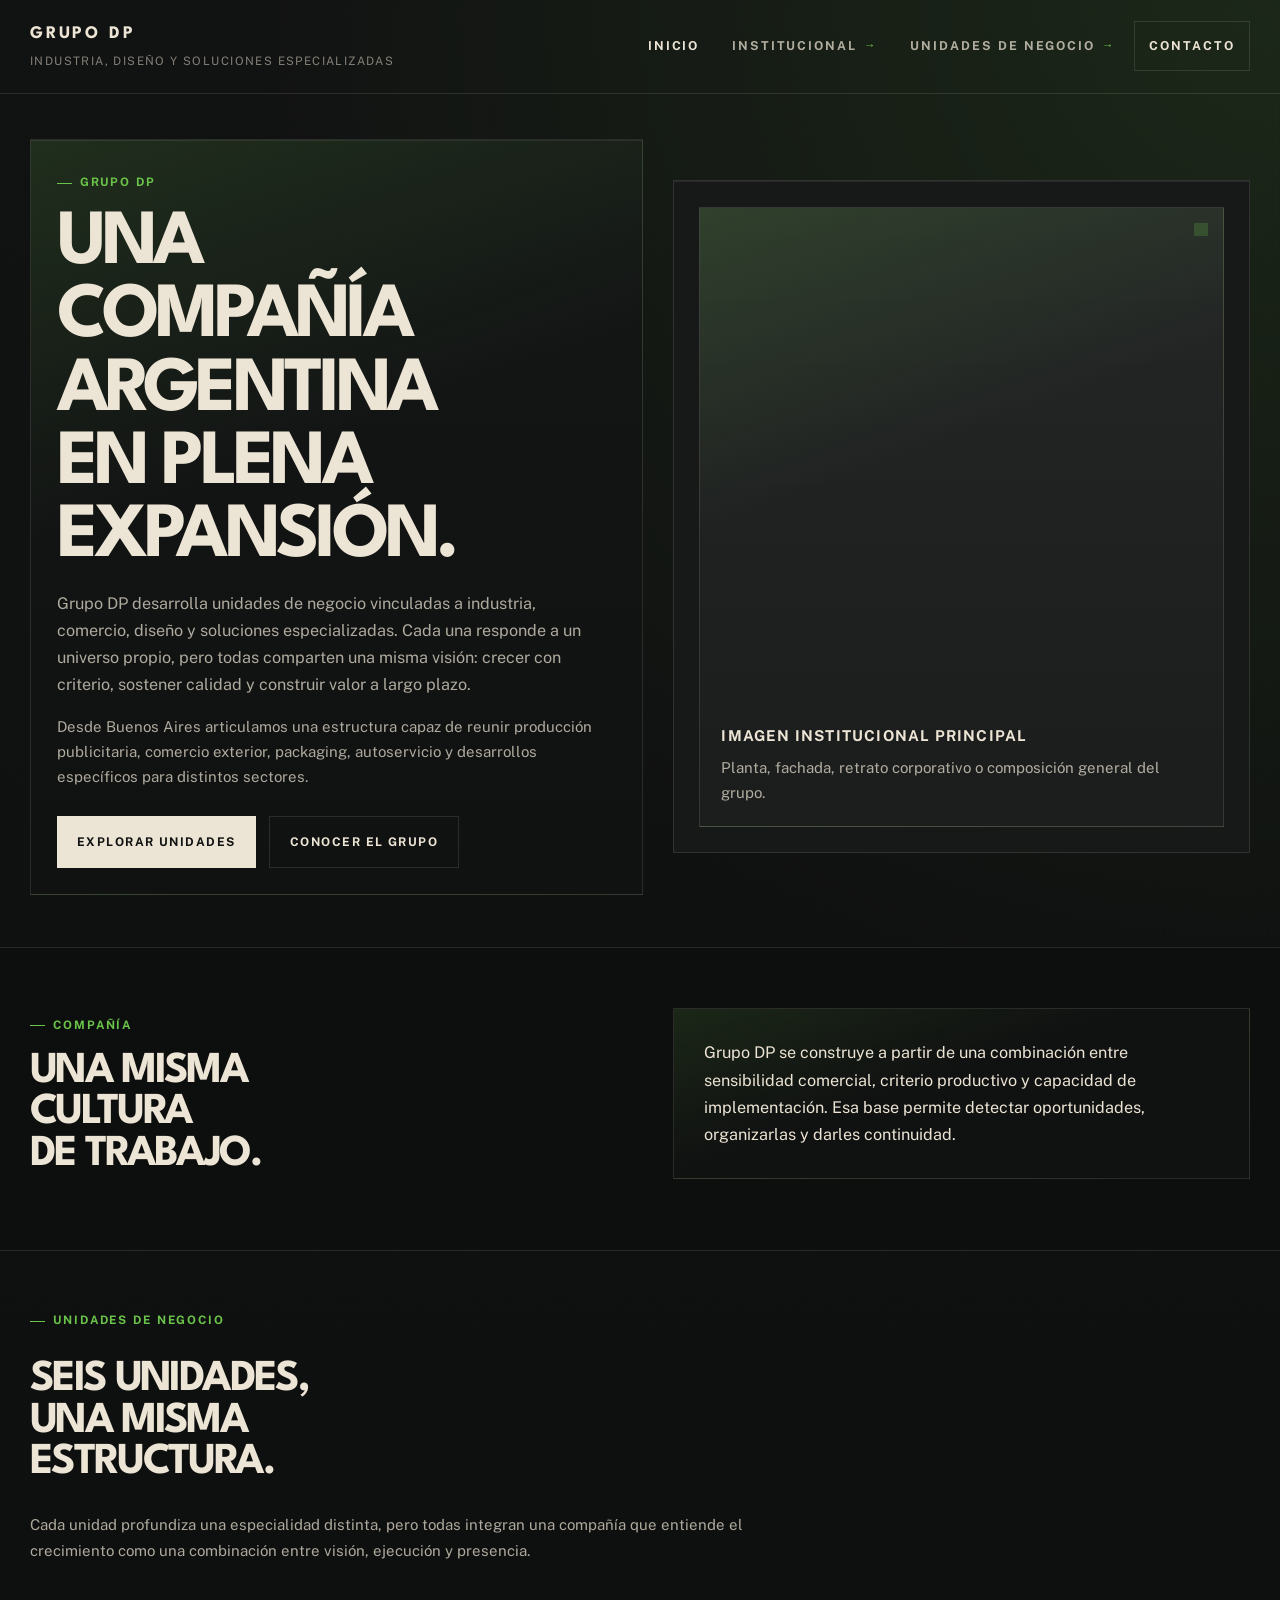
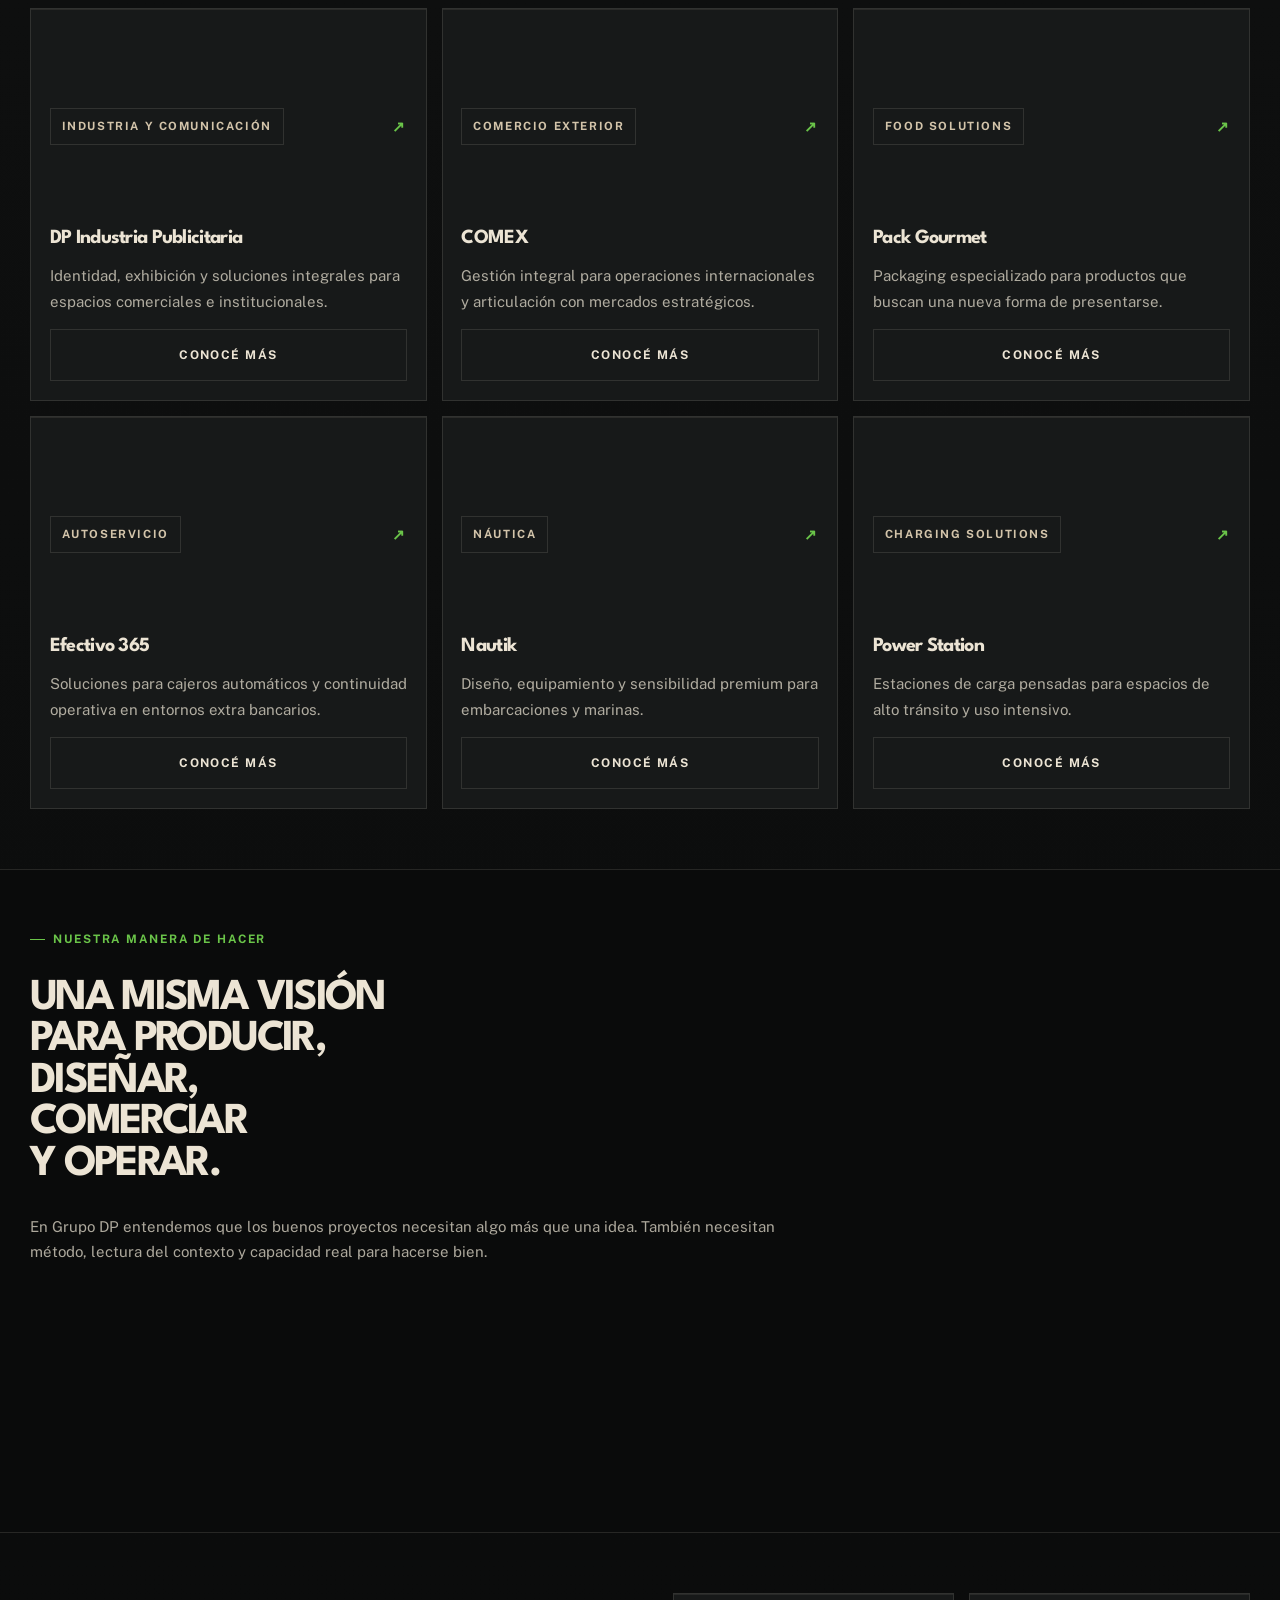
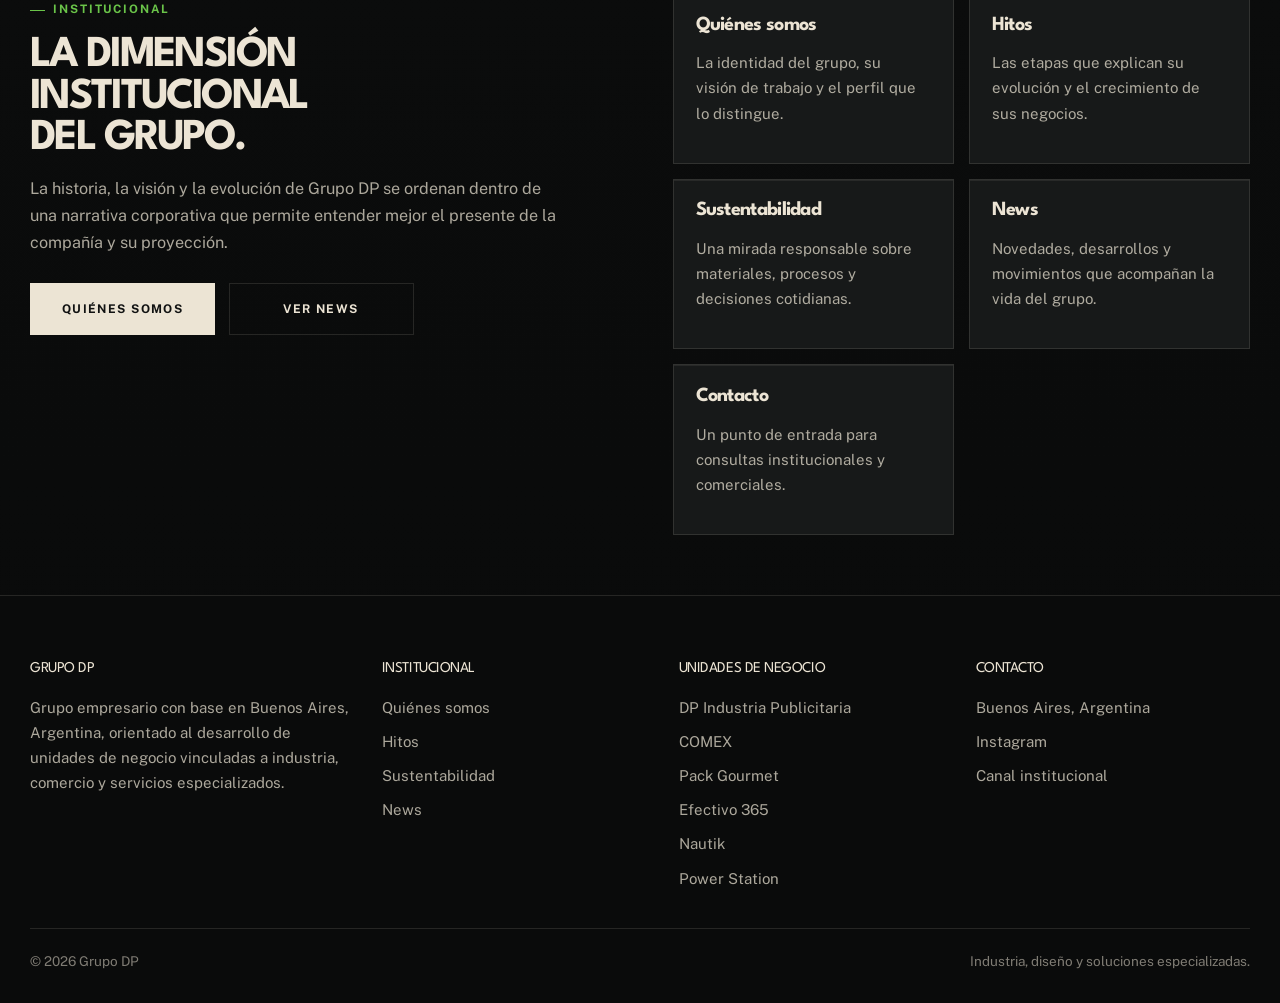
==== index.html @ b34a1b39 "Initial Grupo DP site" ====
<!doctype html>
<html lang="es">
  <head>
    <meta charset="UTF-8" />
    <meta name="viewport" content="width=device-width, initial-scale=1.0" />
    <title>Grupo DP | Industria, diseño y soluciones especializadas</title>
    <meta
      name="description"
      content="Grupo DP es una compañía argentina que desarrolla unidades de negocio vinculadas a industria publicitaria, comercio exterior, packaging, autoservicio y soluciones especializadas."
    />
    <meta
      name="keywords"
      content="Grupo DP, Buenos Aires, unidades de negocio, industria publicitaria, comercio exterior, packaging, cajeros automáticos, soluciones náuticas, estaciones de carga"
    />
    <meta property="og:title" content="Grupo DP" />
    <meta
      property="og:description"
      content="Industria, diseño y soluciones especializadas desde Buenos Aires, Argentina."
    />
    <meta property="og:type" content="website" />
    <meta property="og:locale" content="es_AR" />
    <link rel="stylesheet" href="assets/styles.css" />
    <script type="application/ld+json">
      {
        "@context": "https://schema.org",
        "@type": "Organization",
        "name": "Grupo DP",
        "description": "Compañía argentina con unidades de negocio vinculadas a industria publicitaria, comercio exterior, packaging, autoservicio y soluciones especializadas.",
        "areaServed": "AR",
        "address": {
          "@type": "PostalAddress",
          "addressCountry": "AR",
          "addressRegion": "Buenos Aires"
        },
        "knowsAbout": [
          "industria publicitaria",
          "comercio exterior",
          "packaging",
          "cajeros automáticos extra bancarios",
          "soluciones para embarcaciones",
          "estaciones de carga"
        ]
      }
    </script>
    <script defer src="assets/site.js"></script>
  </head>
  <body data-page="home" data-base="./">
    <main id="contenido">
      <section class="hero">
        <div class="container hero-grid">
          <div class="hero-card hero-card--dark" data-reveal>
            <div class="eyebrow">Grupo DP</div>
            <h1>Una compañía argentina en plena expansión.</h1>
            <p class="lead">
              Grupo DP desarrolla unidades de negocio vinculadas a industria, comercio, diseño y
              soluciones especializadas. Cada una responde a un universo propio, pero todas
              comparten una misma visión: crecer con criterio, sostener calidad y construir valor
              a largo plazo.
            </p>
            <p>
              Desde Buenos Aires articulamos una estructura capaz de reunir producción
              publicitaria, comercio exterior, packaging, autoservicio y desarrollos específicos
              para distintos sectores.
            </p>
            <div class="button-row">
              <a class="button button--primary" href="#unidades">Explorar unidades</a>
              <a class="button button--ghost" href="quienes-somos/">Conocer el grupo</a>
            </div>
          </div>
          <div class="hero-card" data-reveal>
            <div class="placeholder-media placeholder-media--wide">
              <strong>Imagen institucional principal</strong>
              <span>Planta, fachada, retrato corporativo o composición general del grupo.</span>
            </div>
          </div>
        </div>
      </section>

      <section class="section section--muted">
        <div class="container split-layout split-layout--top">
          <div data-reveal>
            <div class="eyebrow">Compañía</div>
            <h2>Una misma cultura de trabajo.</h2>
          </div>
          <div class="quote" data-reveal>
            Grupo DP se construye a partir de una combinación entre sensibilidad comercial,
            criterio productivo y capacidad de implementación. Esa base permite detectar
            oportunidades, organizarlas y darles continuidad.
          </div>
        </div>
      </section>

      <section class="section" id="unidades">
        <div class="container">
          <div class="section-heading" data-reveal>
            <div class="eyebrow">Unidades de negocio</div>
            <h2>Seis unidades, una misma estructura.</h2>
            <p>
              Cada unidad profundiza una especialidad distinta, pero todas integran una compañía
              que entiende el crecimiento como una combinación entre visión, ejecución y presencia.
            </p>
          </div>
          <div class="brand-grid">
            <article class="card brand-card" data-reveal>
              <div class="brand-card__meta">
                <span>Industria y comunicación</span>
                <span class="brand-card__arrow">↗</span>
              </div>
              <h3>DP Industria Publicitaria</h3>
              <p>Identidad, exhibición y soluciones integrales para espacios comerciales e institucionales.</p>
              <a class="button button--ghost" href="unidades/dp-industria-publicitaria/">Conocé más</a>
            </article>
            <article class="card brand-card" data-reveal>
              <div class="brand-card__meta">
                <span>Comercio exterior</span>
                <span class="brand-card__arrow">↗</span>
              </div>
              <h3>COMEX</h3>
              <p>Gestión integral para operaciones internacionales y articulación con mercados estratégicos.</p>
              <a class="button button--ghost" href="unidades/comex/">Conocé más</a>
            </article>
            <article class="card brand-card" data-reveal>
              <div class="brand-card__meta">
                <span>Food solutions</span>
                <span class="brand-card__arrow">↗</span>
              </div>
              <h3>Pack Gourmet</h3>
              <p>Packaging especializado para productos que buscan una nueva forma de presentarse.</p>
              <a class="button button--ghost" href="unidades/pack-gourmet/">Conocé más</a>
            </article>
            <article class="card brand-card" data-reveal>
              <div class="brand-card__meta">
                <span>Autoservicio</span>
                <span class="brand-card__arrow">↗</span>
              </div>
              <h3>Efectivo 365</h3>
              <p>Soluciones para cajeros automáticos y continuidad operativa en entornos extra bancarios.</p>
              <a class="button button--ghost" href="unidades/efectivo-365/">Conocé más</a>
            </article>
            <article class="card brand-card" data-reveal>
              <div class="brand-card__meta">
                <span>Náutica</span>
                <span class="brand-card__arrow">↗</span>
              </div>
              <h3>Nautik</h3>
              <p>Diseño, equipamiento y sensibilidad premium para embarcaciones y marinas.</p>
              <a class="button button--ghost" href="unidades/nautik/">Conocé más</a>
            </article>
            <article class="card brand-card" data-reveal>
              <div class="brand-card__meta">
                <span>Charging solutions</span>
                <span class="brand-card__arrow">↗</span>
              </div>
              <h3>Power Station</h3>
              <p>Estaciones de carga pensadas para espacios de alto tránsito y uso intensivo.</p>
              <a class="button button--ghost" href="unidades/power-station/">Conocé más</a>
            </article>
          </div>
        </div>
      </section>

      <section class="section section--dark">
        <div class="container">
          <div class="section-heading" data-reveal>
            <div class="eyebrow">Nuestra manera de hacer</div>
            <h2>Una misma visión para producir, diseñar, comerciar y operar.</h2>
            <p>
              En Grupo DP entendemos que los buenos proyectos necesitan algo más que una idea.
              También necesitan método, lectura del contexto y capacidad real para hacerse bien.
            </p>
          </div>
          <div class="process-grid">
            <article class="panel process-step" data-reveal>
              <h3>Mirada estratégica</h3>
              <p>Leemos cada necesidad desde el negocio, el uso y el contexto en el que la solución va a operar.</p>
            </article>
            <article class="panel process-step" data-reveal>
              <h3>Desarrollo</h3>
              <p>Diseñamos respuestas que combinan criterio técnico, lenguaje visual y viabilidad operativa.</p>
            </article>
            <article class="panel process-step" data-reveal>
              <h3>Ejecución</h3>
              <p>Transformamos ideas en soluciones concretas, con foco en continuidad, calidad y resultado.</p>
            </article>
          </div>
        </div>
      </section>

      <section class="section">
        <div class="container split-layout split-layout--top">
          <div data-reveal>
            <div class="eyebrow">Institucional</div>
            <h2>La dimensión institucional del grupo.</h2>
            <p class="lead">
              La historia, la visión y la evolución de Grupo DP se ordenan dentro de una narrativa
              corporativa que permite entender mejor el presente de la compañía y su proyección.
            </p>
            <div class="button-row">
              <a class="button button--primary" href="quienes-somos/">Quiénes somos</a>
              <a class="button button--ghost" href="news/">Ver News</a>
            </div>
          </div>
          <div class="card-grid">
            <article class="card" data-reveal>
              <h3>Quiénes somos</h3>
              <p>La identidad del grupo, su visión de trabajo y el perfil que lo distingue.</p>
            </article>
            <article class="card" data-reveal>
              <h3>Hitos</h3>
              <p>Las etapas que explican su evolución y el crecimiento de sus negocios.</p>
            </article>
            <article class="card" data-reveal>
              <h3>Sustentabilidad</h3>
              <p>Una mirada responsable sobre materiales, procesos y decisiones cotidianas.</p>
            </article>
            <article class="card" data-reveal>
              <h3>News</h3>
              <p>Novedades, desarrollos y movimientos que acompañan la vida del grupo.</p>
            </article>
            <article class="card" data-reveal>
              <h3>Contacto</h3>
              <p>Un punto de entrada para consultas institucionales y comerciales.</p>
            </article>
          </div>
        </div>
      </section>
    </main>
  </body>
</html>
---- assets/styles.css ----
@import url("https://fonts.googleapis.com/css2?family=League+Spartan:wght@500;600;700;800&family=Public+Sans:wght@400;500;600;700&display=swap");

:root {
  --bg: #111212;
  --bg-deep: #090a0a;
  --surface: #171919;
  --surface-alt: #1d2020;
  --surface-strong: #101111;
  --paper: #ece4d4;
  --paper-soft: #d3c4aa;
  --text: #ece4d4;
  --text-muted: rgba(236, 228, 212, 0.72);
  --text-soft: rgba(236, 228, 212, 0.52);
  --line: rgba(236, 228, 212, 0.12);
  --line-strong: rgba(236, 228, 212, 0.22);
  --green: #6ac449;
  --green-soft: rgba(106, 196, 73, 0.16);
  --black: #111212;
  --white: #ffffff;
  --radius-s: 0;
  --radius-m: 0;
  --radius-l: 0;
  --radius-xl: 0;
  --container: 1220px;
  --header-height: 92px;
}

*,
*::before,
*::after {
  box-sizing: border-box;
}

html {
  font-size: 15px;
  scroll-behavior: smooth;
}

body {
  margin: 0;
  font-family: "Public Sans", sans-serif;
  background:
    radial-gradient(circle at top right, rgba(106, 196, 73, 0.12), transparent 24%),
    linear-gradient(180deg, #111212 0%, var(--bg-deep) 100%);
  color: var(--text);
  line-height: 1.68;
  -webkit-font-smoothing: antialiased;
}

img {
  max-width: 100%;
  display: block;
}

a {
  color: inherit;
  text-decoration: none;
}

button,
input,
textarea,
select {
  font: inherit;
}

.skip-link {
  position: absolute;
  left: 1rem;
  top: -4rem;
  padding: 0.8rem 1rem;
  background: var(--paper);
  color: var(--black);
  z-index: 100;
}

.skip-link:focus {
  top: 1rem;
}

.container {
  width: min(calc(100% - 2rem), var(--container));
  margin: 0 auto;
}

[id] {
  scroll-margin-top: calc(var(--header-height) + 1.5rem);
}

.site-header {
  position: sticky;
  top: 0;
  z-index: 30;
  padding: 1.2rem 0;
  border-bottom: 1px solid transparent;
  transition: background 220ms ease, border-color 220ms ease;
}

.site-header.is-scrolled {
  background: rgba(17, 18, 18, 0.92);
  backdrop-filter: blur(18px);
  border-color: var(--line);
}

.header-inner {
  display: flex;
  align-items: center;
  justify-content: space-between;
  gap: 1.5rem;
  min-height: calc(var(--header-height) - 2.4rem);
}

.brand-mark {
  display: inline-flex;
  flex-direction: column;
  gap: 0.16rem;
  min-width: 240px;
}

.brand-mark__title {
  font-family: "League Spartan", sans-serif;
  font-size: 1.18rem;
  font-weight: 700;
  letter-spacing: 0.16em;
  text-transform: uppercase;
}

.brand-mark__subtitle {
  color: var(--text-soft);
  font-size: 0.78rem;
  letter-spacing: 0.12em;
  text-transform: uppercase;
}

.nav-toggle {
  display: none;
  border: 1px solid var(--line);
  background: transparent;
  color: var(--paper);
  padding: 0.85rem 1rem;
  cursor: pointer;
  text-transform: uppercase;
  letter-spacing: 0.14em;
  font-size: 0.82rem;
  font-weight: 700;
}

.site-nav {
  display: flex;
  align-items: center;
  gap: 0.25rem;
}

.nav-item {
  position: relative;
}

.nav-disclosure,
.nav-link,
.nav-cta {
  display: inline-flex;
  align-items: center;
  gap: 0.45rem;
  border: 0;
  background: transparent;
  color: var(--text-muted);
  padding: 0.92rem 0.95rem;
  cursor: pointer;
  font-size: 0.82rem;
  font-weight: 700;
  letter-spacing: 0.16em;
  text-transform: uppercase;
  transition: color 180ms ease, background 180ms ease, border-color 180ms ease;
}

.nav-disclosure::after {
  content: "→";
  color: var(--green);
  font-size: 0.78rem;
}

.nav-link:hover,
.nav-link.is-current,
.nav-disclosure:hover,
.nav-item.is-current-section > .nav-disclosure,
.nav-cta:hover,
.nav-cta.is-current-section {
  color: var(--paper);
}

.nav-cta {
  border: 1px solid var(--line);
  color: var(--paper);
}

.nav-panel {
  position: absolute;
  top: calc(100% + 0.75rem);
  left: 0;
  min-width: 320px;
  display: grid;
  gap: 0;
  padding: 0.7rem;
  border: 1px solid var(--line);
  background: rgba(23, 25, 25, 0.98);
  opacity: 0;
  pointer-events: none;
  transform: translateY(6px);
  transition: opacity 180ms ease, transform 180ms ease;
}

.nav-panel--wide {
  min-width: 460px;
  grid-template-columns: repeat(2, minmax(0, 1fr));
}

.nav-item:hover .nav-panel,
.nav-item:focus-within .nav-panel,
.nav-item.is-open .nav-panel {
  opacity: 1;
  pointer-events: auto;
  transform: translateY(0);
}

.nav-panel a {
  display: grid;
  gap: 0.25rem;
  padding: 0.95rem 1rem;
  border-bottom: 1px solid rgba(236, 228, 212, 0.08);
  transition: background 180ms ease, color 180ms ease;
}

.nav-panel a:last-child,
.nav-panel--wide a:nth-last-child(-n + 2) {
  border-bottom: 0;
}

.nav-panel a span {
  color: var(--text-soft);
  font-size: 0.84rem;
  letter-spacing: normal;
  text-transform: none;
  font-weight: 400;
}

.nav-panel a:hover,
.nav-panel a.is-current {
  background: rgba(106, 196, 73, 0.08);
  color: var(--paper);
}

main {
  display: block;
}

.hero,
.page-hero {
  padding: 3rem 0 3.5rem;
  border-top: 1px solid var(--line);
}

.page-hero {
  padding-top: 2.5rem;
}

.hero-grid,
.split-layout {
  display: grid;
  grid-template-columns: minmax(0, 1.03fr) minmax(0, 0.97fr);
  gap: 2rem;
  align-items: center;
}

.hero-grid > *,
.split-layout > *,
.card-grid > *,
.brand-grid > *,
.service-grid > *,
.news-grid > *,
.market-grid > *,
.media-grid > *,
.process-grid > *,
.contact-grid > *,
.spec-grid > *,
.meta-grid > *,
.stat-grid > * {
  min-width: 0;
}

.split-layout--top {
  align-items: start;
}

.hero-card,
.panel,
.card,
.route-card,
.stat {
  background: var(--surface);
  border: 1px solid var(--line);
}

.hero-card {
  padding: 1.7rem;
  position: relative;
  overflow: hidden;
}

.hero-card::before,
.panel::before,
.card::before,
.route-card::before {
  content: "";
  position: absolute;
  inset: 0 auto auto 0;
  width: 100%;
  height: 1px;
  background: rgba(236, 228, 212, 0.08);
}

.hero-card--dark,
.section--dark .panel,
.section--dark .card,
.dark-panel {
  background:
    linear-gradient(160deg, rgba(106, 196, 73, 0.14), transparent 42%),
    linear-gradient(180deg, #141616 0%, #101111 100%);
}

.hero-card--dark .eyebrow,
.section--dark .eyebrow,
.dark-panel .eyebrow {
  color: var(--green);
}

.hero-card--dark p,
.section--dark p,
.dark-panel p {
  color: var(--text-muted);
}

.eyebrow {
  display: inline-flex;
  align-items: center;
  gap: 0.55rem;
  margin-bottom: 1rem;
  color: var(--green);
  font-size: 0.78rem;
  font-weight: 700;
  text-transform: uppercase;
  letter-spacing: 0.16em;
}

.eyebrow::before {
  content: "";
  width: 1rem;
  height: 1px;
  background: currentColor;
}

h1,
h2,
h3,
h4 {
  margin: 0 0 1rem;
  font-family: "League Spartan", sans-serif;
  font-weight: 700;
  line-height: 0.94;
  letter-spacing: -0.06em;
  text-wrap: balance;
}

h1 {
  font-size: clamp(2.95rem, 6.1vw, 5.6rem);
  max-width: 10ch;
  text-transform: uppercase;
}

h2 {
  font-size: clamp(1.9rem, 3.45vw, 3.35rem);
  max-width: 13.5ch;
  text-transform: uppercase;
}

h3 {
  font-size: 1.34rem;
  letter-spacing: -0.035em;
  line-height: 0.98;
  text-transform: none;
}

h4 {
  font-size: 1.1rem;
  text-transform: none;
}

p {
  margin: 0 0 1rem;
  color: var(--text-muted);
  text-wrap: pretty;
}

.lead {
  font-size: 1.08rem;
  max-width: 54ch;
}

.hero-card h1,
.page-hero h1 {
  max-width: 10.5ch;
}

.section-heading h2 {
  max-width: 14ch;
}

.button-row,
.tag-row {
  display: flex;
  flex-wrap: wrap;
  gap: 0.9rem;
}

.button-row {
  margin-top: 1.8rem;
}

.button {
  display: inline-flex;
  align-items: center;
  justify-content: center;
  min-width: 185px;
  padding: 1rem 1.3rem;
  border: 1px solid transparent;
  text-transform: uppercase;
  letter-spacing: 0.12em;
  font-size: 0.8rem;
  font-weight: 700;
  transition: background 180ms ease, color 180ms ease, border-color 180ms ease;
}

.button--primary {
  background: var(--paper);
  color: var(--black);
}

.button--primary:hover {
  background: #f6f0e3;
}

.button--ghost,
.button--dark {
  border-color: var(--line);
  color: var(--paper);
  background: transparent;
}

.button--ghost:hover,
.button--dark:hover {
  background: rgba(236, 228, 212, 0.06);
}

.tag-row {
  margin-top: 1.2rem;
}

.tag,
.pill,
.route-card__label,
.brand-card__meta span:first-child,
.market-badge {
  display: inline-flex;
  align-items: center;
  justify-content: center;
  padding: 0.52rem 0.72rem;
  border: 1px solid var(--line);
  color: var(--paper-soft);
  font-size: 0.76rem;
  font-weight: 700;
  letter-spacing: 0.14em;
  text-transform: uppercase;
}

.meta-grid,
.stat-grid,
.card-grid,
.brand-grid,
.service-grid,
.news-grid,
.market-grid,
.media-grid,
.process-grid,
.contact-grid,
.spec-grid {
  display: grid;
  gap: 1rem;
}

.meta-grid,
.stat-grid {
  grid-template-columns: repeat(3, minmax(0, 1fr));
}

.split-layout .card-grid,
.split-layout .spec-grid,
.split-layout .contact-grid {
  grid-template-columns: repeat(2, minmax(0, 1fr));
}

.card-grid,
.brand-grid,
.service-grid,
.news-grid,
.market-grid,
.media-grid,
.process-grid,
.contact-grid,
.spec-grid {
  grid-template-columns: repeat(3, minmax(0, 1fr));
}

.meta-item,
.stat,
.card,
.panel,
.route-card {
  position: relative;
  padding: 1.45rem;
}

.meta-item strong,
.stat strong {
  display: block;
  margin-bottom: 0.35rem;
  font-family: "League Spartan", sans-serif;
  font-size: 1.8rem;
  line-height: 0.92;
  text-transform: uppercase;
  letter-spacing: -0.04em;
}

.meta-item span,
.stat span {
  color: var(--text-muted);
}

.section {
  padding: 4rem 0;
  border-top: 1px solid var(--line);
}

.section--muted {
  background: #0d0e0e;
}

.section--dark {
  background: #0a0b0b;
}

.section-heading {
  display: grid;
  gap: 0.9rem;
  max-width: 780px;
  margin-bottom: 2rem;
}

.brand-card {
  min-height: 380px;
  padding: 0;
  display: grid;
  grid-template-rows: 220px auto auto auto;
}

.brand-card::before {
  content: "";
  display: block;
  background:
    linear-gradient(160deg, rgba(106, 196, 73, 0.18), transparent 30%),
    linear-gradient(180deg, rgba(255, 255, 255, 0.06), transparent),
    var(--surface-strong);
  border-bottom: 1px solid var(--line);
}

.brand-card__meta,
.brand-card h3,
.brand-card p {
  padding-inline: 1.25rem;
}

.brand-card__meta {
  display: flex;
  justify-content: space-between;
  align-items: center;
  gap: 0.7rem;
  padding-top: 1rem;
  color: var(--paper-soft);
  font-size: 0.76rem;
  font-weight: 700;
  letter-spacing: 0.14em;
  text-transform: uppercase;
}

.brand-card__arrow {
  color: var(--green);
  font-size: 1rem;
}

.brand-card p {
  color: var(--text-muted);
}

.brand-card .button {
  margin: auto 1.25rem 1.25rem;
  min-width: 0;
}

.placeholder-media {
  position: relative;
  min-height: 280px;
  padding: 1.4rem;
  display: flex;
  flex-direction: column;
  justify-content: flex-end;
  gap: 0.45rem;
  border: 1px solid var(--line);
  background:
    linear-gradient(160deg, rgba(106, 196, 73, 0.16), transparent 40%),
    linear-gradient(180deg, rgba(255, 255, 255, 0.06), rgba(255, 255, 255, 0.02));
}

.placeholder-media::before {
  content: "";
  position: absolute;
  top: 1rem;
  right: 1rem;
  width: 0.9rem;
  height: 0.9rem;
  background: rgba(106, 196, 73, 0.22);
}

.placeholder-media strong {
  font-size: 1rem;
  text-transform: uppercase;
  letter-spacing: 0.08em;
}

.placeholder-media span {
  color: var(--text-muted);
}

.placeholder-media--wide {
  min-height: 620px;
}

.placeholder-media--tall {
  min-height: 460px;
}

.placeholder-media--dark {
  background:
    linear-gradient(160deg, rgba(106, 196, 73, 0.18), transparent 38%),
    linear-gradient(180deg, rgba(255, 255, 255, 0.06), rgba(255, 255, 255, 0.02));
}

.placeholder-media--dark span {
  color: var(--text-muted);
}

.breadcrumbs {
  display: inline-flex;
  flex-wrap: wrap;
  align-items: center;
  gap: 0.65rem;
  margin-bottom: 1.2rem;
  color: var(--text-soft);
  font-size: 0.8rem;
  font-weight: 700;
  text-transform: uppercase;
  letter-spacing: 0.14em;
}

.breadcrumbs a:hover {
  color: var(--paper);
}

.breadcrumbs span {
  opacity: 0.4;
}

.list-clean {
  list-style: none;
  margin: 0;
  padding: 0;
  display: grid;
  gap: 0.8rem;
}

.list-clean li {
  display: grid;
  grid-template-columns: 14px 1fr;
  gap: 0.8rem;
}

.list-clean li::before {
  content: "";
  width: 14px;
  height: 14px;
  margin-top: 0.32rem;
  background: rgba(106, 196, 73, 0.18);
  border: 1px solid rgba(106, 196, 73, 0.38);
}

.timeline {
  display: grid;
  grid-template-columns: repeat(2, minmax(0, 1fr));
  gap: 1rem;
}

.timeline .card {
  padding-top: 3.2rem;
}

.timeline .card::after {
  content: attr(data-step);
  position: absolute;
  top: 1rem;
  left: 1.45rem;
  color: var(--green);
  font-size: 0.76rem;
  font-weight: 700;
  letter-spacing: 0.14em;
  text-transform: uppercase;
}

.process-step::after,
.news-item::after,
.spec-card::after {
  content: "";
  display: block;
  width: 2.8rem;
  height: 2px;
  margin-bottom: 1rem;
  background: rgba(106, 196, 73, 0.44);
}

.market-card {
  display: grid;
  gap: 1rem;
}

.market-badge {
  justify-self: start;
  background: transparent;
}

.route-card {
  min-height: 100%;
}

.route-card--accent {
  background:
    linear-gradient(160deg, rgba(106, 196, 73, 0.12), transparent 42%),
    var(--surface);
}

.route-card__label {
  margin-bottom: 1rem;
}

.quote {
  padding: 2rem;
  border: 1px solid var(--line);
  background:
    linear-gradient(160deg, rgba(106, 196, 73, 0.12), transparent 44%),
    var(--surface-strong);
  font-size: 1.08rem;
}

.quote,
.list-clean li,
.nav-panel a span,
.footer-links a,
.footer-links span {
  text-wrap: pretty;
}

.site-footer {
  padding: 4rem 0 2rem;
  background: #0a0b0b;
  border-top: 1px solid var(--line);
  color: var(--text-muted);
}

.footer-grid {
  display: grid;
  grid-template-columns: 1.2fr repeat(3, minmax(0, 1fr));
  gap: 1.5rem;
}

.footer-title {
  display: block;
  margin-bottom: 0.9rem;
  color: var(--paper);
  font-family: "League Spartan", sans-serif;
  font-size: 1rem;
  text-transform: uppercase;
  letter-spacing: -0.03em;
}

.footer-links {
  display: grid;
  gap: 0.6rem;
}

.footer-links a,
.footer-links span {
  color: var(--text-muted);
}

.footer-links a:hover {
  color: var(--paper);
}

.footer-bottom {
  margin-top: 2.5rem;
  padding-top: 1.4rem;
  border-top: 1px solid var(--line);
  display: flex;
  flex-wrap: wrap;
  justify-content: space-between;
  gap: 0.8rem;
  color: var(--text-soft);
  font-size: 0.9rem;
}

.js-enhanced [data-reveal] {
  opacity: 0;
  transform: translateY(18px);
  transition: opacity 420ms ease, transform 420ms ease;
}

.js-enhanced [data-reveal].is-visible {
  opacity: 1;
  transform: translateY(0);
}

@media (max-width: 1080px) {
  .hero-grid,
  .split-layout,
  .footer-grid,
  .timeline,
  .card-grid,
  .brand-grid,
  .service-grid,
  .news-grid,
  .market-grid,
  .media-grid,
  .process-grid,
  .contact-grid,
  .spec-grid,
  .meta-grid,
  .stat-grid {
    grid-template-columns: 1fr 1fr;
  }

  .hero-grid,
  .split-layout,
  .footer-grid {
    grid-template-columns: 1fr;
  }

  .split-layout .card-grid,
  .split-layout .spec-grid,
  .split-layout .contact-grid {
    grid-template-columns: 1fr 1fr;
  }
}

@media (max-width: 860px) {
  .site-header {
    padding: 1rem 0;
  }

  .nav-toggle {
    display: inline-flex;
  }

  .site-nav {
    position: absolute;
    left: 1rem;
    right: 1rem;
    top: calc(100% + 0.6rem);
    display: none;
    flex-direction: column;
    align-items: stretch;
    padding: 1rem;
    border: 1px solid var(--line);
    background: rgba(17, 18, 18, 0.98);
  }

  .site-nav.is-open {
    display: flex;
  }

  .nav-item,
  .nav-panel,
  .nav-panel--wide {
    width: 100%;
  }

  .nav-disclosure,
  .nav-link,
  .nav-cta {
    width: 100%;
    justify-content: space-between;
    border-bottom: 1px solid rgba(236, 228, 212, 0.08);
  }

  .nav-item:last-child .nav-disclosure,
  .nav-cta {
    border-bottom: 0;
  }

  .nav-panel {
    position: static;
    opacity: 1;
    pointer-events: auto;
    transform: none;
    display: none;
    min-width: 100%;
    margin-top: 0.4rem;
    padding: 0.4rem 0 0;
    background: transparent;
    border: 0;
  }

  .nav-item.is-open .nav-panel {
    display: grid;
  }

  .nav-panel a {
    padding: 0.8rem 0.2rem 0.8rem 1rem;
  }
}

@media (max-width: 720px) {
  .hero,
  .page-hero,
  .section {
    padding: 2.6rem 0;
  }

  h1 {
    font-size: clamp(2.35rem, 11vw, 3.8rem);
  }

  h2 {
    font-size: clamp(1.7rem, 7vw, 2.65rem);
  }

  .card-grid,
  .brand-grid,
  .service-grid,
  .news-grid,
  .market-grid,
  .media-grid,
  .process-grid,
  .contact-grid,
  .spec-grid,
  .meta-grid,
  .stat-grid,
  .timeline {
    grid-template-columns: 1fr;
  }

  .split-layout .card-grid,
  .split-layout .spec-grid,
  .split-layout .contact-grid {
    grid-template-columns: 1fr;
  }

  .hero-card,
  .panel,
  .card,
  .route-card,
  .meta-item,
  .stat,
  .quote {
    padding: 1.2rem;
  }

  .placeholder-media--wide {
    min-height: 340px;
  }

  .placeholder-media--tall,
  .placeholder-media {
    min-height: 260px;
  }

  .brand-card {
    grid-template-rows: 180px auto auto auto;
  }

  .button-row,
  .tag-row {
    flex-direction: column;
    align-items: stretch;
  }

  .button {
    width: 100%;
  }
}
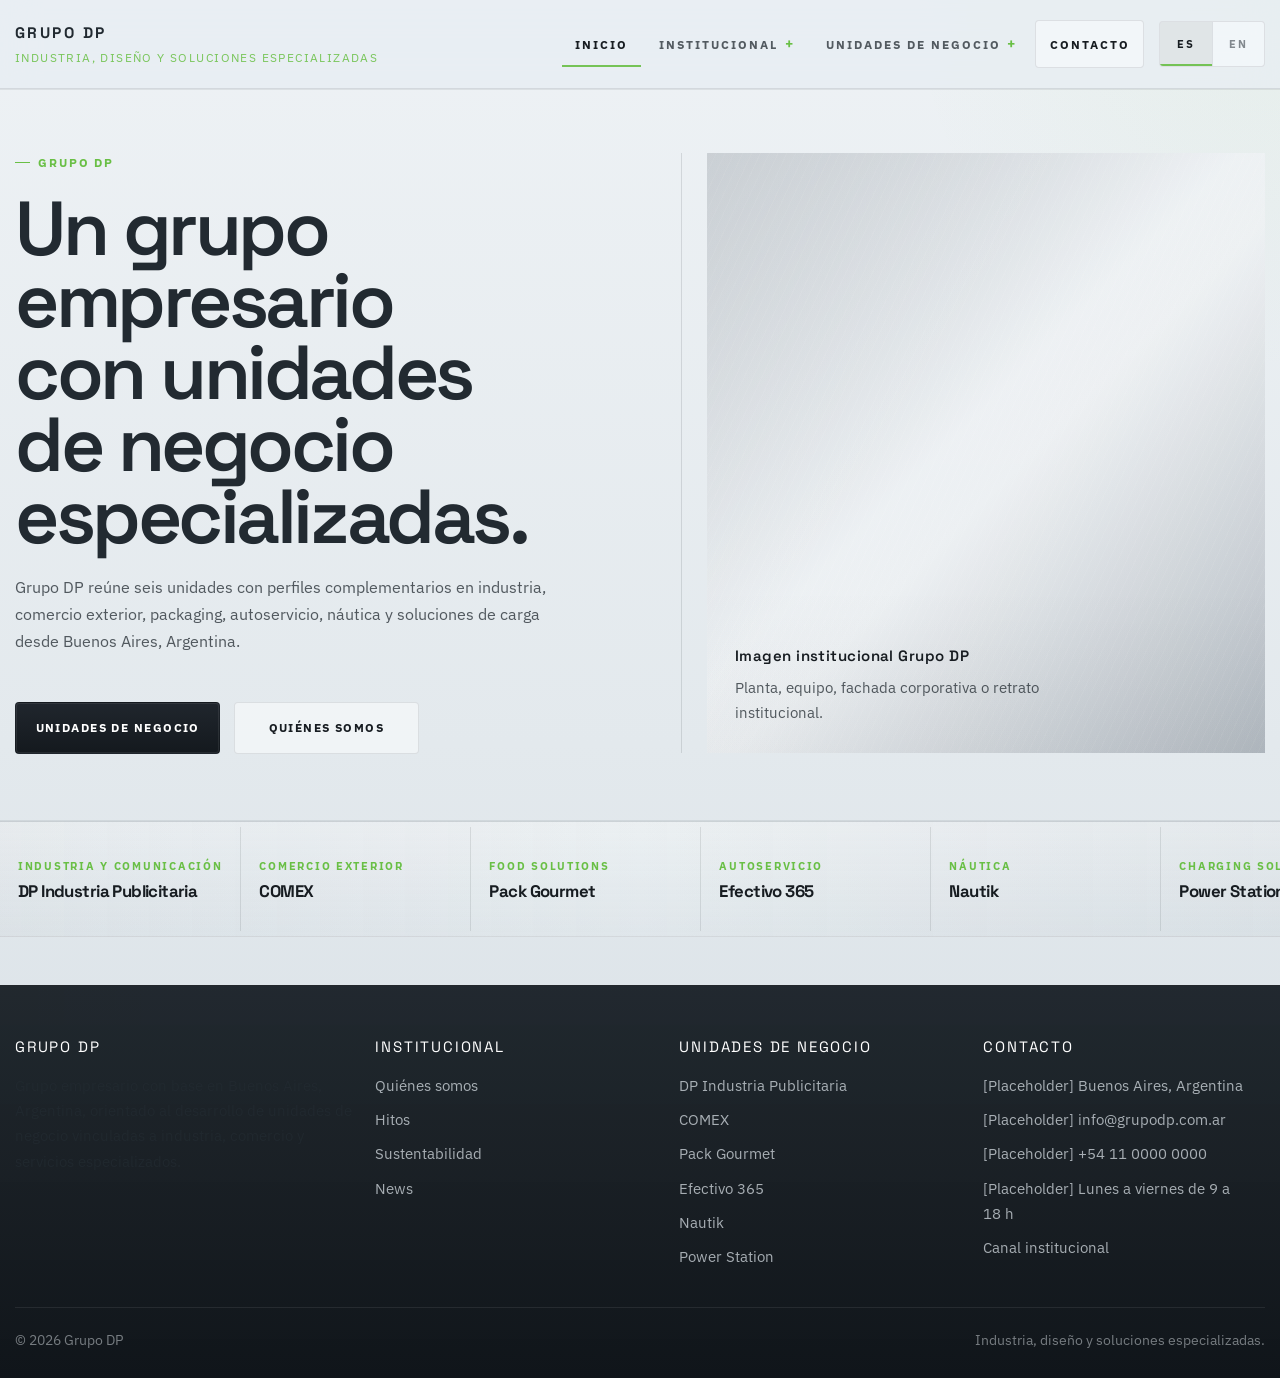
==== commit c63d3442: "Update Grupo DP site and unit pages" ====
--- a/index.html
+++ b/index.html
@@ -3,19 +3,19 @@
   <head>
     <meta charset="UTF-8" />
     <meta name="viewport" content="width=device-width, initial-scale=1.0" />
-    <title>Grupo DP | Industria, diseño y soluciones especializadas</title>
+    <title>Grupo DP | Industria, dise&ntilde;o y soluciones especializadas</title>
     <meta
       name="description"
-      content="Grupo DP es una compañía argentina que desarrolla unidades de negocio vinculadas a industria publicitaria, comercio exterior, packaging, autoservicio y soluciones especializadas."
+      content="Grupo DP es una compa&ntilde;&iacute;a argentina que articula unidades de negocio vinculadas a industria, comercio exterior, packaging, autoservicio y soluciones especializadas."
     />
     <meta
       name="keywords"
-      content="Grupo DP, Buenos Aires, unidades de negocio, industria publicitaria, comercio exterior, packaging, cajeros automáticos, soluciones náuticas, estaciones de carga"
+      content="Grupo DP, Buenos Aires, unidades de negocio, industria publicitaria, comercio exterior, packaging, autoservicio, soluciones n&aacute;uticas, estaciones de carga"
     />
     <meta property="og:title" content="Grupo DP" />
     <meta
       property="og:description"
-      content="Industria, diseño y soluciones especializadas desde Buenos Aires, Argentina."
+      content="Industria, dise&ntilde;o y soluciones especializadas desde Buenos Aires, Argentina."
     />
     <meta property="og:type" content="website" />
     <meta property="og:locale" content="es_AR" />
@@ -25,7 +25,7 @@
         "@context": "https://schema.org",
         "@type": "Organization",
         "name": "Grupo DP",
-        "description": "Compañía argentina con unidades de negocio vinculadas a industria publicitaria, comercio exterior, packaging, autoservicio y soluciones especializadas.",
+        "description": "Compa\u00f1\u00eda argentina con unidades de negocio vinculadas a industria publicitaria, comercio exterior, packaging, autoservicio y soluciones especializadas.",
         "areaServed": "AR",
         "address": {
           "@type": "PostalAddress",
@@ -36,7 +36,7 @@
           "industria publicitaria",
           "comercio exterior",
           "packaging",
-          "cajeros automáticos extra bancarios",
+          "cajeros autom\u00e1ticos extra bancarios",
           "soluciones para embarcaciones",
           "estaciones de carga"
         ]
@@ -46,182 +46,41 @@
   </head>
   <body data-page="home" data-base="./">
     <main id="contenido">
-      <section class="hero">
-        <div class="container hero-grid">
-          <div class="hero-card hero-card--dark" data-reveal>
-            <div class="eyebrow">Grupo DP</div>
-            <h1>Una compañía argentina en plena expansión.</h1>
-            <p class="lead">
-              Grupo DP desarrolla unidades de negocio vinculadas a industria, comercio, diseño y
-              soluciones especializadas. Cada una responde a un universo propio, pero todas
-              comparten una misma visión: crecer con criterio, sostener calidad y construir valor
-              a largo plazo.
-            </p>
-            <p>
-              Desde Buenos Aires articulamos una estructura capaz de reunir producción
-              publicitaria, comercio exterior, packaging, autoservicio y desarrollos específicos
-              para distintos sectores.
+      <section class="home-hero">
+        <div class="container home-hero__grid">
+          <div class="hero-card hero-card--dark home-hero__panel" data-reveal>
+            <div class="eyebrow home-hero__eyebrow">Grupo DP</div>
+            <h1 class="home-hero__title">
+              Un grupo empresario con unidades de negocio especializadas.
+            </h1>
+            <p class="lead home-hero__lead">
+              Grupo DP re&uacute;ne seis unidades con perfiles complementarios en industria,
+              comercio exterior, packaging, autoservicio, n&aacute;utica y soluciones de carga
+              desde Buenos Aires, Argentina.
             </p>
             <div class="button-row">
-              <a class="button button--primary" href="#unidades">Explorar unidades</a>
-              <a class="button button--ghost" href="quienes-somos/">Conocer el grupo</a>
+              <a class="button button--primary home-hero__primary" href="#unidades"
+                >Unidades de negocio</a
+              >
+              <a class="button button--ghost home-hero__secondary" href="quienes-somos/"
+                >Qui&eacute;nes somos</a
+              >
             </div>
           </div>
-          <div class="hero-card" data-reveal>
-            <div class="placeholder-media placeholder-media--wide">
-              <strong>Imagen institucional principal</strong>
-              <span>Planta, fachada, retrato corporativo o composición general del grupo.</span>
+          <div class="home-hero__aside" data-reveal>
+            <div class="placeholder-media placeholder-media--wide home-hero__visual">
+              <strong class="home-hero__visual-title">Imagen institucional Grupo DP</strong>
+              <span class="home-hero__visual-copy"
+                >Planta, equipo, fachada corporativa o retrato institucional.</span
+              >
             </div>
           </div>
         </div>
       </section>
 
-      <section class="section section--muted">
-        <div class="container split-layout split-layout--top">
-          <div data-reveal>
-            <div class="eyebrow">Compañía</div>
-            <h2>Una misma cultura de trabajo.</h2>
-          </div>
-          <div class="quote" data-reveal>
-            Grupo DP se construye a partir de una combinación entre sensibilidad comercial,
-            criterio productivo y capacidad de implementación. Esa base permite detectar
-            oportunidades, organizarlas y darles continuidad.
-          </div>
-        </div>
-      </section>
-
-      <section class="section" id="unidades">
-        <div class="container">
-          <div class="section-heading" data-reveal>
-            <div class="eyebrow">Unidades de negocio</div>
-            <h2>Seis unidades, una misma estructura.</h2>
-            <p>
-              Cada unidad profundiza una especialidad distinta, pero todas integran una compañía
-              que entiende el crecimiento como una combinación entre visión, ejecución y presencia.
-            </p>
-          </div>
-          <div class="brand-grid">
-            <article class="card brand-card" data-reveal>
-              <div class="brand-card__meta">
-                <span>Industria y comunicación</span>
-                <span class="brand-card__arrow">↗</span>
-              </div>
-              <h3>DP Industria Publicitaria</h3>
-              <p>Identidad, exhibición y soluciones integrales para espacios comerciales e institucionales.</p>
-              <a class="button button--ghost" href="unidades/dp-industria-publicitaria/">Conocé más</a>
-            </article>
-            <article class="card brand-card" data-reveal>
-              <div class="brand-card__meta">
-                <span>Comercio exterior</span>
-                <span class="brand-card__arrow">↗</span>
-              </div>
-              <h3>COMEX</h3>
-              <p>Gestión integral para operaciones internacionales y articulación con mercados estratégicos.</p>
-              <a class="button button--ghost" href="unidades/comex/">Conocé más</a>
-            </article>
-            <article class="card brand-card" data-reveal>
-              <div class="brand-card__meta">
-                <span>Food solutions</span>
-                <span class="brand-card__arrow">↗</span>
-              </div>
-              <h3>Pack Gourmet</h3>
-              <p>Packaging especializado para productos que buscan una nueva forma de presentarse.</p>
-              <a class="button button--ghost" href="unidades/pack-gourmet/">Conocé más</a>
-            </article>
-            <article class="card brand-card" data-reveal>
-              <div class="brand-card__meta">
-                <span>Autoservicio</span>
-                <span class="brand-card__arrow">↗</span>
-              </div>
-              <h3>Efectivo 365</h3>
-              <p>Soluciones para cajeros automáticos y continuidad operativa en entornos extra bancarios.</p>
-              <a class="button button--ghost" href="unidades/efectivo-365/">Conocé más</a>
-            </article>
-            <article class="card brand-card" data-reveal>
-              <div class="brand-card__meta">
-                <span>Náutica</span>
-                <span class="brand-card__arrow">↗</span>
-              </div>
-              <h3>Nautik</h3>
-              <p>Diseño, equipamiento y sensibilidad premium para embarcaciones y marinas.</p>
-              <a class="button button--ghost" href="unidades/nautik/">Conocé más</a>
-            </article>
-            <article class="card brand-card" data-reveal>
-              <div class="brand-card__meta">
-                <span>Charging solutions</span>
-                <span class="brand-card__arrow">↗</span>
-              </div>
-              <h3>Power Station</h3>
-              <p>Estaciones de carga pensadas para espacios de alto tránsito y uso intensivo.</p>
-              <a class="button button--ghost" href="unidades/power-station/">Conocé más</a>
-            </article>
-          </div>
-        </div>
-      </section>
-
-      <section class="section section--dark">
-        <div class="container">
-          <div class="section-heading" data-reveal>
-            <div class="eyebrow">Nuestra manera de hacer</div>
-            <h2>Una misma visión para producir, diseñar, comerciar y operar.</h2>
-            <p>
-              En Grupo DP entendemos que los buenos proyectos necesitan algo más que una idea.
-              También necesitan método, lectura del contexto y capacidad real para hacerse bien.
-            </p>
-          </div>
-          <div class="process-grid">
-            <article class="panel process-step" data-reveal>
-              <h3>Mirada estratégica</h3>
-              <p>Leemos cada necesidad desde el negocio, el uso y el contexto en el que la solución va a operar.</p>
-            </article>
-            <article class="panel process-step" data-reveal>
-              <h3>Desarrollo</h3>
-              <p>Diseñamos respuestas que combinan criterio técnico, lenguaje visual y viabilidad operativa.</p>
-            </article>
-            <article class="panel process-step" data-reveal>
-              <h3>Ejecución</h3>
-              <p>Transformamos ideas en soluciones concretas, con foco en continuidad, calidad y resultado.</p>
-            </article>
-          </div>
-        </div>
-      </section>
-
-      <section class="section">
-        <div class="container split-layout split-layout--top">
-          <div data-reveal>
-            <div class="eyebrow">Institucional</div>
-            <h2>La dimensión institucional del grupo.</h2>
-            <p class="lead">
-              La historia, la visión y la evolución de Grupo DP se ordenan dentro de una narrativa
-              corporativa que permite entender mejor el presente de la compañía y su proyección.
-            </p>
-            <div class="button-row">
-              <a class="button button--primary" href="quienes-somos/">Quiénes somos</a>
-              <a class="button button--ghost" href="news/">Ver News</a>
-            </div>
-          </div>
-          <div class="card-grid">
-            <article class="card" data-reveal>
-              <h3>Quiénes somos</h3>
-              <p>La identidad del grupo, su visión de trabajo y el perfil que lo distingue.</p>
-            </article>
-            <article class="card" data-reveal>
-              <h3>Hitos</h3>
-              <p>Las etapas que explican su evolución y el crecimiento de sus negocios.</p>
-            </article>
-            <article class="card" data-reveal>
-              <h3>Sustentabilidad</h3>
-              <p>Una mirada responsable sobre materiales, procesos y decisiones cotidianas.</p>
-            </article>
-            <article class="card" data-reveal>
-              <h3>News</h3>
-              <p>Novedades, desarrollos y movimientos que acompañan la vida del grupo.</p>
-            </article>
-            <article class="card" data-reveal>
-              <h3>Contacto</h3>
-              <p>Un punto de entrada para consultas institucionales y comerciales.</p>
-            </article>
-          </div>
+      <section class="logo-marquee-section" id="unidades">
+        <div class="logo-marquee" data-reveal>
+          <div class="logo-marquee__track" data-logo-track></div>
         </div>
       </section>
     </main>
--- a/assets/styles.css
+++ b/assets/styles.css
@@ -1,28 +1,31 @@
-@import url("https://fonts.googleapis.com/css2?family=League+Spartan:wght@500;600;700;800&family=Public+Sans:wght@400;500;600;700&display=swap");
+
+@import url("https://fonts.googleapis.com/css2?family=IBM+Plex+Sans:wght@400;500;600;700&family=Space+Grotesk:wght@500;600;700&display=swap");
 
 :root {
-  --bg: #111212;
-  --bg-deep: #090a0a;
-  --surface: #171919;
-  --surface-alt: #1d2020;
-  --surface-strong: #101111;
-  --paper: #ece4d4;
-  --paper-soft: #d3c4aa;
-  --text: #ece4d4;
-  --text-muted: rgba(236, 228, 212, 0.72);
-  --text-soft: rgba(236, 228, 212, 0.52);
-  --line: rgba(236, 228, 212, 0.12);
-  --line-strong: rgba(236, 228, 212, 0.22);
-  --green: #6ac449;
-  --green-soft: rgba(106, 196, 73, 0.16);
-  --black: #111212;
+  --bg: #e6ebef;
+  --bg-deep: #d7dee4;
+  --surface: #f3f6f8;
+  --surface-alt: #e8edf1;
+  --surface-strong: #d9e0e5;
+  --paper: #171c21;
+  --paper-soft: #5c6772;
+  --text: #222a31;
+  --text-muted: rgba(34, 42, 49, 0.76);
+  --text-soft: rgba(34, 42, 49, 0.54);
+  --line: rgba(23, 28, 33, 0.1);
+  --line-strong: rgba(23, 28, 33, 0.18);
+  --green: #69bf45;
+  --green-soft: rgba(105, 191, 69, 0.14);
+  --black: #11161b;
   --white: #ffffff;
-  --radius-s: 0;
-  --radius-m: 0;
-  --radius-l: 0;
-  --radius-xl: 0;
-  --container: 1220px;
-  --header-height: 92px;
+  --radius-s: 4px;
+  --radius-m: 8px;
+  --radius-l: 14px;
+  --radius-xl: 22px;
+  --container: 1280px;
+  --header-height: 88px;
+  --shadow-soft: 0 12px 28px rgba(17, 22, 27, 0.08);
+  --shadow-panel: 0 28px 64px rgba(17, 22, 27, 0.12);
 }
 
 *,
@@ -38,13 +41,14 @@
 
 body {
   margin: 0;
-  font-family: "Public Sans", sans-serif;
+  font-family: "IBM Plex Sans", "Segoe UI", sans-serif;
   background:
-    radial-gradient(circle at top right, rgba(106, 196, 73, 0.12), transparent 24%),
-    linear-gradient(180deg, #111212 0%, var(--bg-deep) 100%);
+    radial-gradient(circle at top right, rgba(105, 191, 69, 0.05), transparent 20%),
+    linear-gradient(180deg, #eef2f5 0%, #e3e9ed 54%, #d7dfe5 100%);
   color: var(--text);
   line-height: 1.68;
   -webkit-font-smoothing: antialiased;
+  overflow-x: clip;
 }
 
 img {
@@ -70,7 +74,7 @@
   top: -4rem;
   padding: 0.8rem 1rem;
   background: var(--paper);
-  color: var(--black);
+  color: var(--white);
   z-index: 100;
 }
 
@@ -91,23 +95,25 @@
   position: sticky;
   top: 0;
   z-index: 30;
-  padding: 1.2rem 0;
-  border-bottom: 1px solid transparent;
-  transition: background 220ms ease, border-color 220ms ease;
+  padding: 0.95rem 0;
+  border-bottom: 1px solid var(--line);
+  background: rgba(231, 237, 242, 0.84);
+  backdrop-filter: blur(18px);
+  transition: background 220ms ease, border-color 220ms ease, box-shadow 220ms ease;
 }
 
 .site-header.is-scrolled {
-  background: rgba(17, 18, 18, 0.92);
-  backdrop-filter: blur(18px);
-  border-color: var(--line);
+  background: rgba(243, 246, 248, 0.94);
+  border-color: var(--line-strong);
+  box-shadow: var(--shadow-soft);
 }
 
 .header-inner {
   display: flex;
   align-items: center;
   justify-content: space-between;
-  gap: 1.5rem;
-  min-height: calc(var(--header-height) - 2.4rem);
+  gap: 2rem;
+  min-height: calc(var(--header-height) - 1.9rem);
 }
 
 .brand-mark {
@@ -115,18 +121,19 @@
   flex-direction: column;
   gap: 0.16rem;
   min-width: 240px;
+  min-width: 0;
 }
 
 .brand-mark__title {
-  font-family: "League Spartan", sans-serif;
-  font-size: 1.18rem;
+  font-family: "Space Grotesk", "IBM Plex Sans", sans-serif;
+  font-size: 1.02rem;
   font-weight: 700;
   letter-spacing: 0.16em;
   text-transform: uppercase;
 }
 
 .brand-mark__subtitle {
-  color: var(--text-soft);
+  color: rgba(105, 191, 69, 0.88);
   font-size: 0.78rem;
   letter-spacing: 0.12em;
   text-transform: uppercase;
@@ -135,9 +142,10 @@
 .nav-toggle {
   display: none;
   border: 1px solid var(--line);
-  background: transparent;
+  background: rgba(245, 248, 250, 0.76);
   color: var(--paper);
-  padding: 0.85rem 1rem;
+  padding: 0.78rem 0.95rem;
+  border-radius: var(--radius-s);
   cursor: pointer;
   text-transform: uppercase;
   letter-spacing: 0.14em;
@@ -145,10 +153,16 @@
   font-weight: 700;
 }
 
+.header-tools {
+  display: flex;
+  align-items: center;
+  gap: 1rem;
+}
+
 .site-nav {
   display: flex;
   align-items: center;
-  gap: 0.25rem;
+  gap: 0.3rem;
 }
 
 .nav-item {
@@ -164,7 +178,7 @@
   border: 0;
   background: transparent;
   color: var(--text-muted);
-  padding: 0.92rem 0.95rem;
+  padding: 0.86rem 0.9rem;
   cursor: pointer;
   font-size: 0.82rem;
   font-weight: 700;
@@ -174,9 +188,10 @@
 }
 
 .nav-disclosure::after {
-  content: "→";
+  content: "+";
   color: var(--green);
-  font-size: 0.78rem;
+  font-size: 0.92rem;
+  line-height: 1;
 }
 
 .nav-link:hover,
@@ -186,11 +201,48 @@
 .nav-cta:hover,
 .nav-cta.is-current-section {
   color: var(--paper);
+  box-shadow: inset 0 -2px 0 rgba(105, 191, 69, 0.9);
 }
 
 .nav-cta {
   border: 1px solid var(--line);
   color: var(--paper);
+  border-radius: var(--radius-s);
+  background: rgba(245, 248, 250, 0.76);
+}
+
+.lang-switch {
+  display: inline-flex;
+  align-items: center;
+  border: 1px solid var(--line);
+  border-radius: var(--radius-s);
+  overflow: hidden;
+  background: rgba(245, 248, 250, 0.76);
+}
+
+.lang-switch__button {
+  min-width: 52px;
+  border: 0;
+  background: transparent;
+  color: var(--text-soft);
+  padding: 0.84rem 0.8rem;
+  cursor: pointer;
+  font-size: 0.76rem;
+  font-weight: 700;
+  letter-spacing: 0.16em;
+  text-transform: uppercase;
+  transition: background 180ms ease, color 180ms ease;
+}
+
+.lang-switch__button + .lang-switch__button {
+  border-left: 1px solid var(--line);
+}
+
+.lang-switch__button:hover,
+.lang-switch__button.is-active {
+  background: rgba(23, 28, 33, 0.08);
+  color: var(--paper);
+  box-shadow: inset 0 -2px 0 rgba(105, 191, 69, 0.9);
 }
 
 .nav-panel {
@@ -202,7 +254,9 @@
   gap: 0;
   padding: 0.7rem;
   border: 1px solid var(--line);
-  background: rgba(23, 25, 25, 0.98);
+  border-radius: var(--radius-m);
+  background: rgba(244, 247, 249, 0.96);
+  box-shadow: var(--shadow-soft);
   opacity: 0;
   pointer-events: none;
   transform: translateY(6px);
@@ -226,7 +280,7 @@
   display: grid;
   gap: 0.25rem;
   padding: 0.95rem 1rem;
-  border-bottom: 1px solid rgba(236, 228, 212, 0.08);
+  border-bottom: 1px solid var(--line);
   transition: background 180ms ease, color 180ms ease;
 }
 
@@ -245,7 +299,7 @@
 
 .nav-panel a:hover,
 .nav-panel a.is-current {
-  background: rgba(106, 196, 73, 0.08);
+  background: rgba(23, 28, 33, 0.05);
   color: var(--paper);
 }
 
@@ -253,24 +307,34 @@
   display: block;
 }
 
+.home-hero,
 .hero,
 .page-hero {
-  padding: 3rem 0 3.5rem;
-  border-top: 1px solid var(--line);
+  padding: 2.7rem 0 3rem;
+  border-top: 1px solid rgba(23, 28, 33, 0.08);
+}
+
+.home-hero {
+  padding-top: 2.8rem;
+  min-height: calc(74vh - var(--header-height));
+  display: flex;
+  align-items: center;
 }
 
 .page-hero {
   padding-top: 2.5rem;
 }
 
+.home-hero__grid,
 .hero-grid,
 .split-layout {
   display: grid;
   grid-template-columns: minmax(0, 1.03fr) minmax(0, 0.97fr);
-  gap: 2rem;
+  gap: 3rem;
   align-items: center;
 }
 
+.home-hero__grid > *,
 .hero-grid > *,
 .split-layout > *,
 .card-grid > *,
@@ -291,17 +355,44 @@
   align-items: start;
 }
 
+.home-hero__panel {
+  display: grid;
+  align-content: start;
+  gap: 0.35rem;
+  padding-right: 1.25rem;
+}
+
+.home-hero__title {
+  max-width: 12ch;
+}
+
+.home-hero__lead {
+  max-width: 60ch;
+}
+
+.home-hero__aside {
+  display: block;
+  padding-left: clamp(1.25rem, 2vw, 2rem);
+  border-left: 1px solid rgba(23, 28, 33, 0.12);
+}
+
+.home-hero__visual {
+  min-height: 540px;
+}
+
 .hero-card,
 .panel,
 .card,
 .route-card,
 .stat {
-  background: var(--surface);
-  border: 1px solid var(--line);
+  background: transparent;
+  border: 0;
+  border-radius: 0;
+  box-shadow: none;
 }
 
 .hero-card {
-  padding: 1.7rem;
+  padding: 1.4rem 0;
   position: relative;
   overflow: hidden;
 }
@@ -310,21 +401,14 @@
 .panel::before,
 .card::before,
 .route-card::before {
-  content: "";
-  position: absolute;
-  inset: 0 auto auto 0;
-  width: 100%;
-  height: 1px;
-  background: rgba(236, 228, 212, 0.08);
+  content: none;
 }
 
 .hero-card--dark,
 .section--dark .panel,
 .section--dark .card,
 .dark-panel {
-  background:
-    linear-gradient(160deg, rgba(106, 196, 73, 0.14), transparent 42%),
-    linear-gradient(180deg, #141616 0%, #101111 100%);
+  background: transparent;
 }
 
 .hero-card--dark .eyebrow,
@@ -363,30 +447,27 @@
 h3,
 h4 {
   margin: 0 0 1rem;
-  font-family: "League Spartan", sans-serif;
-  font-weight: 700;
+  font-family: "Space Grotesk", "IBM Plex Sans", sans-serif;
+  font-weight: 600;
   line-height: 0.94;
-  letter-spacing: -0.06em;
+  letter-spacing: -0.045em;
   text-wrap: balance;
+  overflow-wrap: anywhere;
 }
 
 h1 {
-  font-size: clamp(2.95rem, 6.1vw, 5.6rem);
+  font-size: clamp(3.25rem, 6vw, 5.1rem);
   max-width: 10ch;
-  text-transform: uppercase;
 }
 
 h2 {
-  font-size: clamp(1.9rem, 3.45vw, 3.35rem);
+  font-size: clamp(2.35rem, 3.8vw, 3.6rem);
   max-width: 13.5ch;
-  text-transform: uppercase;
 }
 
 h3 {
-  font-size: 1.34rem;
-  letter-spacing: -0.035em;
+  font-size: 1.54rem;
   line-height: 0.98;
-  text-transform: none;
 }
 
 h4 {
@@ -432,6 +513,7 @@
   min-width: 185px;
   padding: 1rem 1.3rem;
   border: 1px solid transparent;
+  border-radius: var(--radius-s);
   text-transform: uppercase;
   letter-spacing: 0.12em;
   font-size: 0.8rem;
@@ -440,24 +522,26 @@
 }
 
 .button--primary {
-  background: var(--paper);
-  color: var(--black);
+  background: linear-gradient(180deg, #20262d 0%, #14191e 100%);
+  color: var(--white);
+  box-shadow: inset 0 0 0 1px rgba(255, 255, 255, 0.08);
 }
 
 .button--primary:hover {
-  background: #f6f0e3;
+  background: linear-gradient(180deg, #2a323b 0%, #1b232a 100%);
 }
 
 .button--ghost,
 .button--dark {
   border-color: var(--line);
   color: var(--paper);
-  background: transparent;
+  background: rgba(245, 248, 250, 0.72);
 }
 
 .button--ghost:hover,
 .button--dark:hover {
-  background: rgba(236, 228, 212, 0.06);
+  background: rgba(23, 28, 33, 0.05);
+  border-color: rgba(105, 191, 69, 0.38);
 }
 
 .tag-row {
@@ -473,8 +557,11 @@
   align-items: center;
   justify-content: center;
   padding: 0.52rem 0.72rem;
-  border: 1px solid var(--line);
-  color: var(--paper-soft);
+  border: 1px solid rgba(105, 191, 69, 0.24);
+  color: var(--paper);
+  background:
+    linear-gradient(180deg, rgba(255, 255, 255, 0.24), rgba(255, 255, 255, 0.1)),
+    rgba(105, 191, 69, 0.08);
   font-size: 0.76rem;
   font-weight: 700;
   letter-spacing: 0.14em;
@@ -525,17 +612,27 @@
 .panel,
 .route-card {
   position: relative;
-  padding: 1.45rem;
+  padding: 1.25rem 0;
+}
+
+.meta-item::before,
+.route-card::after {
+  content: "";
+  position: absolute;
+  left: 0;
+  top: 1.35rem;
+  width: 3px;
+  height: 1.1rem;
+  background: rgba(105, 191, 69, 0.9);
 }
 
 .meta-item strong,
 .stat strong {
   display: block;
   margin-bottom: 0.35rem;
-  font-family: "League Spartan", sans-serif;
-  font-size: 1.8rem;
-  line-height: 0.92;
-  text-transform: uppercase;
+  font-family: "Space Grotesk", "IBM Plex Sans", sans-serif;
+  font-size: 1.86rem;
+  line-height: 0.94;
   letter-spacing: -0.04em;
 }
 
@@ -544,17 +641,45 @@
   color: var(--text-muted);
 }
 
+.unit-meta-grid {
+  margin-top: 2rem;
+  padding-top: 1.35rem;
+  border-top: 1px solid rgba(23, 28, 33, 0.1);
+}
+
+.unit-meta-grid .meta-item {
+  padding: 0.1rem 0 0.1rem 1rem;
+}
+
+.unit-meta-grid .meta-item::before {
+  top: 0.2rem;
+  height: calc(100% - 0.4rem);
+}
+
+.unit-meta-grid .meta-item strong {
+  margin-bottom: 0.5rem;
+  color: var(--paper);
+  font-size: 1.14rem;
+  line-height: 1.08;
+  letter-spacing: -0.03em;
+}
+
+.unit-meta-grid .meta-item span {
+  display: block;
+  max-width: 24ch;
+}
+
 .section {
-  padding: 4rem 0;
-  border-top: 1px solid var(--line);
+  padding: 3.6rem 0;
+  border-top: 1px solid rgba(23, 28, 33, 0.08);
 }
 
 .section--muted {
-  background: #0d0e0e;
+  background: transparent;
 }
 
 .section--dark {
-  background: #0a0b0b;
+  background: transparent;
 }
 
 .section-heading {
@@ -564,27 +689,116 @@
   margin-bottom: 2rem;
 }
 
+.logo-marquee-section {
+  padding: 0 0 3.2rem;
+  border-top: 1px solid rgba(23, 28, 33, 0.08);
+}
+
+.logo-marquee-section__heading {
+  padding-top: 2.4rem;
+}
+
+.logo-marquee {
+  position: relative;
+  overflow: hidden;
+  border-top: 1px solid rgba(23, 28, 33, 0.1);
+  border-bottom: 1px solid rgba(23, 28, 33, 0.1);
+  background:
+    linear-gradient(180deg, rgba(255, 255, 255, 0.28), rgba(215, 224, 229, 0.22)),
+    linear-gradient(90deg, rgba(23, 28, 33, 0.02), rgba(255, 255, 255, 0.08), rgba(23, 28, 33, 0.03));
+  box-shadow: none;
+}
+
+.logo-marquee::before,
+.logo-marquee::after {
+  content: none;
+}
+
+.logo-marquee__track {
+  display: flex;
+  width: max-content;
+  animation: marquee-scroll 34s linear infinite;
+}
+
+.logo-marquee:hover .logo-marquee__track {
+  animation-play-state: paused;
+}
+
+.logo-marquee__group {
+  display: flex;
+  gap: 0;
+  padding: 0.35rem 0;
+}
+
+.logo-pill {
+  display: flex;
+  flex-direction: column;
+  justify-content: center;
+  gap: 0.35rem;
+  min-width: 230px;
+  min-height: 104px;
+  padding: 0.95rem 1.2rem;
+  border: 0;
+  border-right: 1px solid rgba(23, 28, 33, 0.1);
+  border-radius: 0;
+  background: transparent;
+  color: var(--paper);
+  text-align: left;
+  transition: color 180ms ease, background 180ms ease;
+}
+
+.logo-pill:hover {
+  background: rgba(23, 28, 33, 0.045);
+  box-shadow: none;
+}
+
+.logo-pill__sector {
+  color: var(--green);
+  font-size: 0.72rem;
+  font-weight: 700;
+  letter-spacing: 0.16em;
+  text-transform: uppercase;
+}
+
+.logo-pill__title {
+  font-family: "Space Grotesk", "IBM Plex Sans", sans-serif;
+  font-size: 1.12rem;
+  line-height: 1.2;
+  letter-spacing: -0.035em;
+}
+
+@keyframes marquee-scroll {
+  from {
+    transform: translateX(0);
+  }
+
+  to {
+    transform: translateX(-50%);
+  }
+}
+
 .brand-card {
-  min-height: 380px;
-  padding: 0;
+  min-height: 390px;
+  padding: 0 0 1rem;
   display: grid;
-  grid-template-rows: 220px auto auto auto;
+  gap: 0.85rem;
+  grid-template-rows: 200px auto auto 1fr auto;
 }
 
 .brand-card::before {
   content: "";
   display: block;
   background:
-    linear-gradient(160deg, rgba(106, 196, 73, 0.18), transparent 30%),
-    linear-gradient(180deg, rgba(255, 255, 255, 0.06), transparent),
-    var(--surface-strong);
-  border-bottom: 1px solid var(--line);
+    linear-gradient(135deg, rgba(20, 26, 32, 0.1), rgba(255, 255, 255, 0.16) 44%, rgba(20, 26, 32, 0.12)),
+    repeating-linear-gradient(112deg, rgba(255, 255, 255, 0.08) 0 1px, transparent 1px 8px),
+    linear-gradient(135deg, #ced6dd 0%, #eef2f5 58%, #c7d0d8 100%);
+  border-bottom: 1px solid rgba(23, 28, 33, 0.1);
 }
 
 .brand-card__meta,
 .brand-card h3,
 .brand-card p {
-  padding-inline: 1.25rem;
+  padding-inline: 0;
 }
 
 .brand-card__meta {
@@ -593,7 +807,7 @@
   align-items: center;
   gap: 0.7rem;
   padding-top: 1rem;
-  color: var(--paper-soft);
+  color: rgba(105, 191, 69, 0.92);
   font-size: 0.76rem;
   font-weight: 700;
   letter-spacing: 0.14em;
@@ -610,46 +824,63 @@
 }
 
 .brand-card .button {
-  margin: auto 1.25rem 1.25rem;
+  margin: auto 0 0;
   min-width: 0;
 }
 
 .placeholder-media {
   position: relative;
   min-height: 280px;
-  padding: 1.4rem;
+  padding: 1.9rem 1.85rem;
   display: flex;
   flex-direction: column;
   justify-content: flex-end;
   gap: 0.45rem;
-  border: 1px solid var(--line);
+  overflow: hidden;
+  border: 0;
+  border-radius: 0;
   background:
-    linear-gradient(160deg, rgba(106, 196, 73, 0.16), transparent 40%),
-    linear-gradient(180deg, rgba(255, 255, 255, 0.06), rgba(255, 255, 255, 0.02));
+    linear-gradient(180deg, rgba(255, 255, 255, 0.12), rgba(255, 255, 255, 0.04)),
+    linear-gradient(135deg, rgba(17, 22, 27, 0.12), rgba(255, 255, 255, 0.16) 46%, rgba(17, 22, 27, 0.12)),
+    repeating-linear-gradient(115deg, rgba(255, 255, 255, 0.08) 0 1px, transparent 1px 8px),
+    linear-gradient(135deg, #cbd3da 0%, #edf1f4 54%, #c5cdd5 100%);
+  box-shadow: none;
 }
 
 .placeholder-media::before {
+  content: none;
+}
+
+.placeholder-media::after {
   content: "";
   position: absolute;
-  top: 1rem;
-  right: 1rem;
-  width: 0.9rem;
-  height: 0.9rem;
-  background: rgba(106, 196, 73, 0.22);
+  inset: 0;
+  background:
+    linear-gradient(120deg, rgba(255, 255, 255, 0.2), transparent 42%),
+    linear-gradient(0deg, rgba(17, 22, 27, 0.03), transparent 28%);
+  pointer-events: none;
 }
 
 .placeholder-media strong {
+  position: relative;
+  z-index: 1;
+  color: var(--paper);
+  font-family: "Space Grotesk", "IBM Plex Sans", sans-serif;
+  font-weight: 600;
   font-size: 1rem;
-  text-transform: uppercase;
-  letter-spacing: 0.08em;
+  letter-spacing: 0.03em;
+  max-width: 22rem;
 }
 
 .placeholder-media span {
+  position: relative;
+  z-index: 1;
   color: var(--text-muted);
+  max-width: 22rem;
 }
 
 .placeholder-media--wide {
-  min-height: 620px;
+  min-height: 600px;
 }
 
 .placeholder-media--tall {
@@ -658,8 +889,10 @@
 
 .placeholder-media--dark {
   background:
-    linear-gradient(160deg, rgba(106, 196, 73, 0.18), transparent 38%),
-    linear-gradient(180deg, rgba(255, 255, 255, 0.06), rgba(255, 255, 255, 0.02));
+    linear-gradient(180deg, rgba(255, 255, 255, 0.1), rgba(255, 255, 255, 0.03)),
+    linear-gradient(135deg, rgba(17, 22, 27, 0.14), rgba(255, 255, 255, 0.14) 48%, rgba(17, 22, 27, 0.12)),
+    repeating-linear-gradient(115deg, rgba(255, 255, 255, 0.06) 0 1px, transparent 1px 8px),
+    linear-gradient(135deg, #c5ced6 0%, #e4eaee 56%, #c0c9d1 100%);
 }
 
 .placeholder-media--dark span {
@@ -703,11 +936,11 @@
 
 .list-clean li::before {
   content: "";
-  width: 14px;
-  height: 14px;
-  margin-top: 0.32rem;
-  background: rgba(106, 196, 73, 0.18);
-  border: 1px solid rgba(106, 196, 73, 0.38);
+  width: 9px;
+  height: 9px;
+  margin-top: 0.5rem;
+  border-radius: 0;
+  background: rgba(105, 191, 69, 0.78);
 }
 
 .timeline {
@@ -717,14 +950,14 @@
 }
 
 .timeline .card {
-  padding-top: 3.2rem;
+  padding-top: 2.5rem;
 }
 
 .timeline .card::after {
   content: attr(data-step);
   position: absolute;
-  top: 1rem;
-  left: 1.45rem;
+  top: 0;
+  left: 0;
   color: var(--green);
   font-size: 0.76rem;
   font-weight: 700;
@@ -740,7 +973,7 @@
   width: 2.8rem;
   height: 2px;
   margin-bottom: 1rem;
-  background: rgba(106, 196, 73, 0.44);
+  background: rgba(105, 191, 69, 0.72);
 }
 
 .market-card {
@@ -758,9 +991,7 @@
 }
 
 .route-card--accent {
-  background:
-    linear-gradient(160deg, rgba(106, 196, 73, 0.12), transparent 42%),
-    var(--surface);
+  background: transparent;
 }
 
 .route-card__label {
@@ -768,11 +999,11 @@
 }
 
 .quote {
-  padding: 2rem;
-  border: 1px solid var(--line);
-  background:
-    linear-gradient(160deg, rgba(106, 196, 73, 0.12), transparent 44%),
-    var(--surface-strong);
+  padding: 1.6rem 0;
+  border: 0;
+  border-radius: 0;
+  background: transparent;
+  box-shadow: none;
   font-size: 1.08rem;
 }
 
@@ -785,10 +1016,12 @@
 }
 
 .site-footer {
-  padding: 4rem 0 2rem;
-  background: #0a0b0b;
-  border-top: 1px solid var(--line);
-  color: var(--text-muted);
+  padding: 3.2rem 0 1.8rem;
+  background:
+    linear-gradient(180deg, rgba(30, 37, 43, 0.98), rgba(16, 21, 26, 1)),
+    linear-gradient(90deg, rgba(105, 191, 69, 0.04), transparent 20%);
+  border-top: 1px solid rgba(255, 255, 255, 0.08);
+  color: rgba(227, 234, 239, 0.74);
 }
 
 .footer-grid {
@@ -800,11 +1033,11 @@
 .footer-title {
   display: block;
   margin-bottom: 0.9rem;
-  color: var(--paper);
-  font-family: "League Spartan", sans-serif;
+  color: var(--white);
+  font-family: "Space Grotesk", "IBM Plex Sans", sans-serif;
   font-size: 1rem;
   text-transform: uppercase;
-  letter-spacing: -0.03em;
+  letter-spacing: 0.12em;
 }
 
 .footer-links {
@@ -814,22 +1047,22 @@
 
 .footer-links a,
 .footer-links span {
-  color: var(--text-muted);
+  color: rgba(227, 234, 239, 0.7);
 }
 
 .footer-links a:hover {
-  color: var(--paper);
+  color: var(--green);
 }
 
 .footer-bottom {
   margin-top: 2.5rem;
   padding-top: 1.4rem;
-  border-top: 1px solid var(--line);
+  border-top: 1px solid rgba(255, 255, 255, 0.08);
   display: flex;
   flex-wrap: wrap;
   justify-content: space-between;
   gap: 0.8rem;
-  color: var(--text-soft);
+  color: rgba(227, 234, 239, 0.48);
   font-size: 0.9rem;
 }
 
@@ -845,6 +1078,7 @@
 }
 
 @media (max-width: 1080px) {
+  .home-hero__grid,
   .hero-grid,
   .split-layout,
   .footer-grid,
@@ -863,12 +1097,37 @@
     grid-template-columns: 1fr 1fr;
   }
 
+  .home-hero__grid,
   .hero-grid,
   .split-layout,
   .footer-grid {
     grid-template-columns: 1fr;
   }
 
+  .home-hero__visual {
+    min-height: 360px;
+  }
+
+  .page-hero h1,
+  .hero-card h1,
+  .home-hero__title,
+  .section-heading h2,
+  .lead,
+  .home-hero__lead,
+  .placeholder-media strong,
+  .placeholder-media span {
+    max-width: 100%;
+  }
+
+  .home-hero__panel {
+    padding-right: 0;
+  }
+
+  .home-hero__aside {
+    padding-left: 0;
+    border-left: 0;
+  }
+
   .split-layout .card-grid,
   .split-layout .spec-grid,
   .split-layout .contact-grid {
@@ -881,21 +1140,51 @@
     padding: 1rem 0;
   }
 
+  .header-inner {
+    gap: 1rem;
+    align-items: flex-start;
+  }
+
+  .brand-mark {
+    flex: 1 1 auto;
+    min-width: 0;
+    max-width: 13rem;
+  }
+
+  .brand-mark__title {
+    font-size: 0.98rem;
+    line-height: 1;
+  }
+
+  .brand-mark__subtitle {
+    font-size: 0.7rem;
+    letter-spacing: 0.1em;
+  }
+
+  .header-tools {
+    position: relative;
+    gap: 0.75rem;
+    flex: 0 0 auto;
+  }
+
   .nav-toggle {
     display: inline-flex;
   }
 
   .site-nav {
     position: absolute;
-    left: 1rem;
-    right: 1rem;
+    left: auto;
+    right: 0;
     top: calc(100% + 0.6rem);
     display: none;
     flex-direction: column;
     align-items: stretch;
+    min-width: min(92vw, 420px);
     padding: 1rem;
     border: 1px solid var(--line);
-    background: rgba(17, 18, 18, 0.98);
+    border-radius: var(--radius-m);
+    background: rgba(244, 247, 249, 0.98);
+    box-shadow: var(--shadow-soft);
   }
 
   .site-nav.is-open {
@@ -913,7 +1202,7 @@
   .nav-cta {
     width: 100%;
     justify-content: space-between;
-    border-bottom: 1px solid rgba(236, 228, 212, 0.08);
+    border-bottom: 1px solid var(--line);
   }
 
   .nav-item:last-child .nav-disclosure,
@@ -944,10 +1233,25 @@
 }
 
 @media (max-width: 720px) {
+  .home-hero,
   .hero,
   .page-hero,
   .section {
     padding: 2.6rem 0;
+  }
+
+  .home-hero {
+    min-height: auto;
+  }
+
+  .home-hero__grid,
+  .hero-grid,
+  .split-layout {
+    gap: 2rem;
+  }
+
+  .logo-marquee-section {
+    padding-bottom: 2.6rem;
   }
 
   h1 {
@@ -979,6 +1283,11 @@
     grid-template-columns: 1fr;
   }
 
+  .breadcrumbs {
+    gap: 0.45rem;
+    font-size: 0.72rem;
+  }
+
   .hero-card,
   .panel,
   .card,
@@ -986,7 +1295,7 @@
   .meta-item,
   .stat,
   .quote {
-    padding: 1.2rem;
+    padding: 0.9rem 0;
   }
 
   .placeholder-media--wide {
@@ -999,16 +1308,134 @@
   }
 
   .brand-card {
-    grid-template-rows: 180px auto auto auto;
-  }
-
-  .button-row,
-  .tag-row {
+    min-height: 0;
+    grid-template-rows: 170px auto auto 1fr auto;
+  }
+
+  .button-row {
     flex-direction: column;
     align-items: stretch;
   }
 
-  .button {
+  .tag-row {
+    gap: 0.55rem;
+  }
+
+  .button-row .button {
     width: 100%;
   }
-}
+
+  .logo-pill {
+    min-width: clamp(220px, 72vw, 280px);
+  }
+
+  .unit-meta-grid {
+    margin-top: 1.35rem;
+    padding-top: 1rem;
+    gap: 0.75rem;
+  }
+
+  .unit-meta-grid .meta-item {
+    padding-left: 0.9rem;
+  }
+
+  .unit-meta-grid .meta-item span,
+  .placeholder-media strong,
+  .placeholder-media span {
+    max-width: 100%;
+  }
+}
+
+@media (max-width: 560px) {
+  .container {
+    width: min(calc(100% - 1.2rem), var(--container));
+  }
+
+  .site-header {
+    padding: 0.8rem 0;
+  }
+
+  .header-inner {
+    gap: 0.85rem;
+  }
+
+  .brand-mark {
+    max-width: 11rem;
+  }
+
+  .brand-mark__title {
+    font-size: 0.9rem;
+    letter-spacing: 0.13em;
+  }
+
+  .brand-mark__subtitle {
+    display: none;
+  }
+
+  .header-tools {
+    gap: 0.45rem;
+  }
+
+  .lang-switch__button {
+    min-width: 46px;
+    padding: 0.76rem 0.65rem;
+  }
+
+  .nav-toggle {
+    padding: 0.74rem 0.8rem;
+    font-size: 0.76rem;
+  }
+
+  .site-nav {
+    left: 0;
+    right: 0;
+    min-width: 0;
+  }
+
+  h1 {
+    font-size: clamp(2.1rem, 12vw, 3.1rem);
+  }
+
+  h2 {
+    font-size: clamp(1.55rem, 8vw, 2.2rem);
+  }
+
+  h3 {
+    font-size: 1.32rem;
+  }
+
+  .lead {
+    font-size: 1rem;
+  }
+
+  .logo-pill {
+    min-width: 220px;
+  }
+
+  .placeholder-media,
+  .placeholder-media--tall,
+  .placeholder-media--wide {
+    min-height: 220px;
+    padding: 1.3rem 1.2rem;
+  }
+
+  .footer-grid {
+    gap: 1.2rem;
+  }
+}
+
+@media (prefers-reduced-motion: reduce) {
+  html {
+    scroll-behavior: auto;
+  }
+
+  .logo-marquee__track {
+    animation: none;
+  }
+
+  .js-enhanced [data-reveal] {
+    opacity: 1;
+    transform: none;
+    transition: none;
+  }
+}
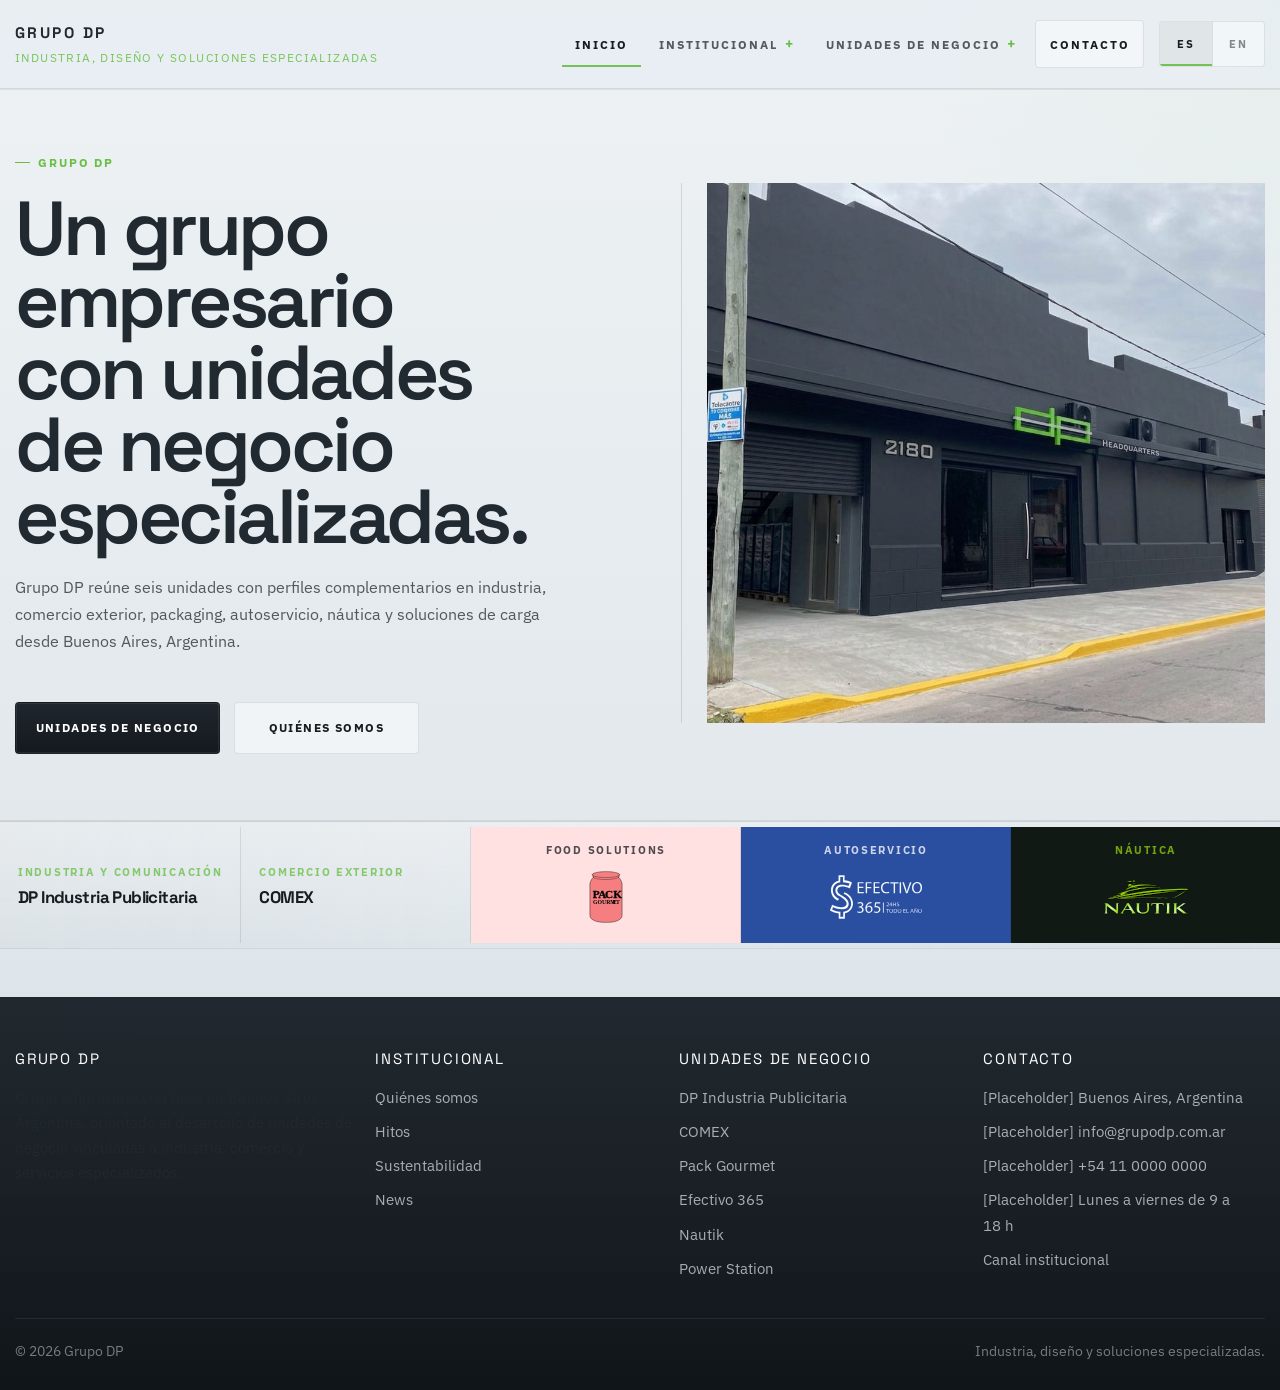
==== commit 7791c31c: "Actualiza landing y DP Industria" ====
--- a/index.html
+++ b/index.html
@@ -68,12 +68,12 @@
             </div>
           </div>
           <div class="home-hero__aside" data-reveal>
-            <div class="placeholder-media placeholder-media--wide home-hero__visual">
-              <strong class="home-hero__visual-title">Imagen institucional Grupo DP</strong>
-              <span class="home-hero__visual-copy"
-                >Planta, equipo, fachada corporativa o retrato institucional.</span
-              >
-            </div>
+            <figure class="institutional-photo home-hero__visual">
+              <img
+                src="assets/foto-frente.jpeg"
+                alt="Frente de la f&aacute;brica de Grupo DP"
+              />
+            </figure>
           </div>
         </div>
       </section>
--- a/assets/styles.css
+++ b/assets/styles.css
@@ -380,6 +380,21 @@
   min-height: 540px;
 }
 
+.institutional-photo {
+  position: relative;
+  margin: 0;
+  height: clamp(420px, 58vh, 620px);
+  overflow: hidden;
+  background: #cbd3da;
+}
+
+.institutional-photo img {
+  width: 100%;
+  height: 100%;
+  object-fit: cover;
+  object-position: center;
+}
+
 .hero-card,
 .panel,
 .card,
@@ -741,23 +756,33 @@
   border: 0;
   border-right: 1px solid rgba(23, 28, 33, 0.1);
   border-radius: 0;
-  background: transparent;
-  color: var(--paper);
+  background: var(--brand-surface, transparent);
+  color: var(--brand-ink, var(--paper));
   text-align: left;
   transition: color 180ms ease, background 180ms ease;
 }
 
 .logo-pill:hover {
-  background: rgba(23, 28, 33, 0.045);
+  background:
+    linear-gradient(0deg, rgba(23, 28, 33, 0.055), rgba(23, 28, 33, 0.055)),
+    var(--brand-surface, rgba(23, 28, 33, 0.045));
   box-shadow: none;
 }
 
+.logo-pill--image {
+  align-items: center;
+  min-width: 270px;
+  padding-inline: 1.35rem;
+  text-align: center;
+}
+
 .logo-pill__sector {
-  color: var(--green);
+  color: var(--brand-ink, var(--green));
   font-size: 0.72rem;
   font-weight: 700;
   letter-spacing: 0.16em;
   text-transform: uppercase;
+  opacity: 0.76;
 }
 
 .logo-pill__title {
@@ -765,6 +790,19 @@
   font-size: 1.12rem;
   line-height: 1.2;
   letter-spacing: -0.035em;
+}
+
+.logo-pill__media {
+  width: 100%;
+  height: 64px;
+  display: grid;
+  place-items: center;
+}
+
+.logo-pill__image {
+  width: min(100%, 200px);
+  max-height: 64px;
+  object-fit: contain;
 }
 
 @keyframes marquee-scroll {
@@ -1108,6 +1146,10 @@
     min-height: 360px;
   }
 
+  .institutional-photo {
+    height: 420px;
+  }
+
   .page-hero h1,
   .hero-card h1,
   .home-hero__title,
@@ -1302,6 +1344,11 @@
     min-height: 340px;
   }
 
+  .institutional-photo {
+    height: 340px;
+    min-height: 0;
+  }
+
   .placeholder-media--tall,
   .placeholder-media {
     min-height: 260px;
@@ -1419,6 +1466,10 @@
     padding: 1.3rem 1.2rem;
   }
 
+  .institutional-photo {
+    height: 280px;
+  }
+
   .footer-grid {
     gap: 1.2rem;
   }
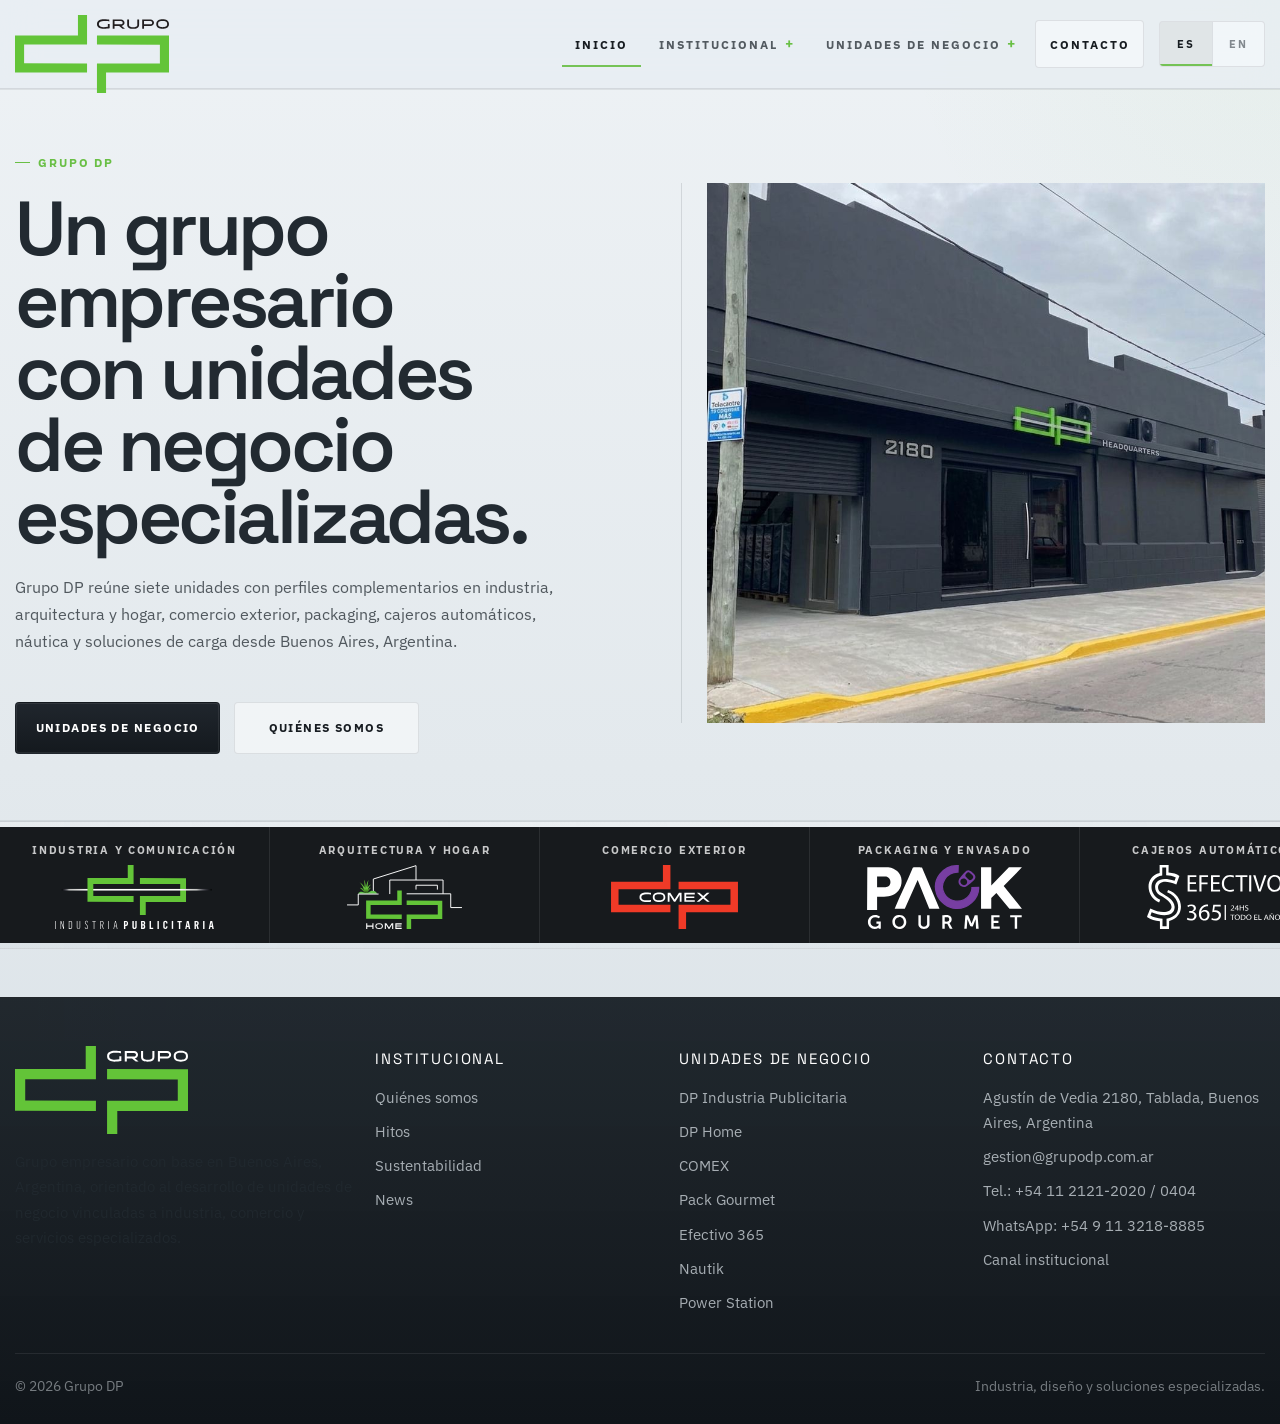
==== commit 13566d2c: "Update business unit copy, add DP Home unit and real contact info - Rewrite copy (ES/EN) for all uni" ====
--- a/index.html
+++ b/index.html
@@ -6,11 +6,11 @@
     <title>Grupo DP | Industria, dise&ntilde;o y soluciones especializadas</title>
     <meta
       name="description"
-      content="Grupo DP es una compa&ntilde;&iacute;a argentina que articula unidades de negocio vinculadas a industria, comercio exterior, packaging, autoservicio y soluciones especializadas."
+      content="Grupo DP es una compa&ntilde;&iacute;a argentina que articula unidades de negocio vinculadas a industria, arquitectura y hogar, comercio exterior, packaging, cajeros autom&aacute;ticos, n&aacute;utica y soluciones especializadas."
     />
     <meta
       name="keywords"
-      content="Grupo DP, Buenos Aires, unidades de negocio, industria publicitaria, comercio exterior, packaging, autoservicio, soluciones n&aacute;uticas, estaciones de carga"
+      content="Grupo DP, Buenos Aires, unidades de negocio, industria publicitaria, arquitectura y hogar, comercio exterior, packaging, cajeros autom&aacute;ticos, soluciones n&aacute;uticas, estaciones de carga"
     />
     <meta property="og:title" content="Grupo DP" />
     <meta
@@ -25,18 +25,22 @@
         "@context": "https://schema.org",
         "@type": "Organization",
         "name": "Grupo DP",
-        "description": "Compa\u00f1\u00eda argentina con unidades de negocio vinculadas a industria publicitaria, comercio exterior, packaging, autoservicio y soluciones especializadas.",
+        "description": "Compa\u00f1\u00eda argentina con unidades de negocio vinculadas a industria publicitaria, arquitectura y hogar, comercio exterior, packaging, cajeros autom\u00e1ticos, n\u00e1utica y soluciones especializadas.",
         "areaServed": "AR",
         "address": {
           "@type": "PostalAddress",
+          "streetAddress": "Agust\u00edn de Vedia 2180",
+          "addressLocality": "Tablada",
           "addressCountry": "AR",
           "addressRegion": "Buenos Aires"
         },
+        "email": "gestion@grupodp.com.ar",
         "knowsAbout": [
           "industria publicitaria",
+          "arquitectura y hogar",
           "comercio exterior",
           "packaging",
-          "cajeros autom\u00e1ticos extra bancarios",
+          "cajeros autom\u00e1ticos (ATM)",
           "soluciones para embarcaciones",
           "estaciones de carga"
         ]
@@ -54,9 +58,9 @@
               Un grupo empresario con unidades de negocio especializadas.
             </h1>
             <p class="lead home-hero__lead">
-              Grupo DP re&uacute;ne seis unidades con perfiles complementarios en industria,
-              comercio exterior, packaging, autoservicio, n&aacute;utica y soluciones de carga
-              desde Buenos Aires, Argentina.
+              Grupo DP re&uacute;ne siete unidades con perfiles complementarios en industria,
+              arquitectura y hogar, comercio exterior, packaging, cajeros autom&aacute;ticos,
+              n&aacute;utica y soluciones de carga desde Buenos Aires, Argentina.
             </p>
             <div class="button-row">
               <a class="button button--primary home-hero__primary" href="#unidades"
--- a/assets/styles.css
+++ b/assets/styles.css
@@ -117,26 +117,18 @@
 }
 
 .brand-mark {
-  display: inline-flex;
-  flex-direction: column;
-  gap: 0.16rem;
-  min-width: 240px;
-  min-width: 0;
-}
-
-.brand-mark__title {
-  font-family: "Space Grotesk", "IBM Plex Sans", sans-serif;
-  font-size: 1.02rem;
-  font-weight: 700;
-  letter-spacing: 0.16em;
-  text-transform: uppercase;
-}
-
-.brand-mark__subtitle {
-  color: rgba(105, 191, 69, 0.88);
-  font-size: 0.78rem;
-  letter-spacing: 0.12em;
-  text-transform: uppercase;
+  flex: 0 0 auto;
+  width: 154px;
+  height: 58px;
+  display: grid;
+  place-items: center;
+  padding: 0;
+}
+
+.brand-mark__logo {
+  width: 100%;
+  height: 100%;
+  object-fit: contain;
 }
 
 .nav-toggle {
@@ -380,6 +372,163 @@
   min-height: 540px;
 }
 
+.unit-identity {
+  --unit-surface: #e8edf1;
+  --unit-ink: var(--paper);
+  --unit-logo-scale: 1;
+  position: relative;
+  width: min(100%, 264px);
+  min-height: 84px;
+  display: grid;
+  grid-template-columns: 92px minmax(0, 1fr);
+  align-items: center;
+  column-gap: 0.72rem;
+  margin: -0.1rem 0 1.45rem;
+  padding: 0.7rem 0.9rem;
+  overflow: visible;
+  color: var(--unit-ink);
+}
+
+.unit-identity::before {
+  content: "";
+  position: absolute;
+  inset: 0;
+  background: var(--unit-surface);
+  pointer-events: none;
+  -webkit-mask-image: linear-gradient(
+    90deg,
+    #000 0%,
+    #000 72%,
+    rgba(0, 0, 0, 0.78) 82%,
+    rgba(0, 0, 0, 0.28) 92%,
+    transparent 100%
+  );
+  mask-image: linear-gradient(
+    90deg,
+    #000 0%,
+    #000 72%,
+    rgba(0, 0, 0, 0.78) 82%,
+    rgba(0, 0, 0, 0.28) 92%,
+    transparent 100%
+  );
+}
+
+.unit-identity::after {
+  content: "";
+  position: absolute;
+  inset: -1px -24px -1px 0;
+  pointer-events: none;
+  background:
+    linear-gradient(
+      90deg,
+      rgba(92, 103, 114, 0.32) 0%,
+      rgba(92, 103, 114, 0.32) 84%,
+      rgba(92, 103, 114, 0.22) 92%,
+      transparent 100%
+    ) top / 100% 2px no-repeat,
+    linear-gradient(
+      90deg,
+      rgba(92, 103, 114, 0.32) 0%,
+      rgba(92, 103, 114, 0.32) 84%,
+      rgba(92, 103, 114, 0.22) 92%,
+      transparent 100%
+    ) bottom / 100% 2px no-repeat,
+    linear-gradient(rgba(92, 103, 114, 0.32), rgba(92, 103, 114, 0.32)) left / 2px 100%
+      no-repeat;
+}
+
+.unit-identity__mark {
+  position: relative;
+  z-index: 1;
+  width: 100%;
+  min-height: 52px;
+  display: grid;
+  place-items: center start;
+}
+
+.unit-identity__mark img {
+  width: min(100%, calc(102px * var(--unit-logo-scale)));
+  max-height: 80px;
+  object-fit: contain;
+}
+
+.unit-identity__text {
+  position: relative;
+  z-index: 1;
+  min-width: 0;
+  display: grid;
+  gap: 0.1rem;
+  align-content: center;
+  text-align: left;
+}
+
+.unit-identity__text strong {
+  color: var(--unit-ink);
+  font-family: "Space Grotesk", "IBM Plex Sans", sans-serif;
+  font-size: 0.98rem;
+  line-height: 1.02;
+  letter-spacing: 0;
+}
+
+.unit-identity__text small {
+  color: var(--unit-ink);
+  font-size: 0.62rem;
+  font-weight: 700;
+  letter-spacing: 0.14em;
+  line-height: 1.25;
+  text-transform: uppercase;
+  opacity: 0.74;
+}
+
+.unit-identity--pack {
+  --unit-surface: #ffe1e2;
+  --unit-ink: #171c21;
+}
+
+.unit-identity__mark {
+  min-height: 52px;
+  place-items: center start;
+}
+
+.unit-identity--efectivo {
+  --unit-surface: #2a4fa1;
+  --unit-ink: #ffffff;
+  --unit-logo-scale: 1.25;
+}
+
+.unit-identity--nautik {
+  --unit-surface: #101914;
+  --unit-ink: #93cf08;
+  --unit-logo-scale: 1.25;
+}
+
+.unit-identity.unit-identity--logo {
+  width: min(100%, 340px);
+  min-height: 126px;
+  grid-template-columns: minmax(0, 1fr);
+  margin-top: 0;
+  padding: 1rem 1.25rem;
+  overflow: hidden;
+  border: 1px solid rgba(255, 255, 255, 0.09);
+  border-radius: var(--radius-s);
+  background: #171a1d;
+}
+
+.unit-identity.unit-identity--logo::before,
+.unit-identity.unit-identity--logo::after {
+  content: none;
+}
+
+.unit-identity.unit-identity--logo .unit-identity__mark {
+  min-height: 92px;
+  place-items: center;
+}
+
+.unit-identity.unit-identity--logo .unit-identity__mark img {
+  width: min(100%, 280px);
+  max-height: 96px;
+}
+
 .institutional-photo {
   position: relative;
   margin: 0;
@@ -503,7 +652,7 @@
 
 .hero-card h1,
 .page-hero h1 {
-  max-width: 10.5ch;
+  max-width: 11.5ch;
 }
 
 .section-heading h2 {
@@ -754,7 +903,7 @@
   min-height: 104px;
   padding: 0.95rem 1.2rem;
   border: 0;
-  border-right: 1px solid rgba(23, 28, 33, 0.1);
+  border-right: 1px solid rgba(255, 255, 255, 0.09);
   border-radius: 0;
   background: var(--brand-surface, transparent);
   color: var(--brand-ink, var(--paper));
@@ -764,8 +913,8 @@
 
 .logo-pill:hover {
   background:
-    linear-gradient(0deg, rgba(23, 28, 33, 0.055), rgba(23, 28, 33, 0.055)),
-    var(--brand-surface, rgba(23, 28, 33, 0.045));
+    linear-gradient(0deg, rgba(255, 255, 255, 0.045), rgba(255, 255, 255, 0.045)),
+    var(--brand-surface, #171a1d);
   box-shadow: none;
 }
 
@@ -773,6 +922,8 @@
   align-items: center;
   min-width: 270px;
   padding-inline: 1.35rem;
+  background: var(--brand-surface, #171a1d);
+  color: var(--brand-ink, #ffffff);
   text-align: center;
 }
 
@@ -833,10 +984,33 @@
   border-bottom: 1px solid rgba(23, 28, 33, 0.1);
 }
 
+.brand-card--logo {
+  grid-template-rows: 170px auto auto 1fr auto;
+}
+
+.brand-card--logo::before {
+  content: none;
+}
+
 .brand-card__meta,
 .brand-card h3,
 .brand-card p {
   padding-inline: 0;
+}
+
+.brand-card__visual {
+  min-height: 120px;
+  display: grid;
+  place-items: center;
+  padding: 1rem;
+  background: var(--brand-surface, #171a1d);
+  border-bottom: 1px solid rgba(255, 255, 255, 0.09);
+}
+
+.brand-card__logo {
+  width: min(100%, 205px);
+  max-height: 104px;
+  object-fit: contain;
 }
 
 .brand-card__meta {
@@ -937,6 +1111,247 @@
   color: var(--text-muted);
 }
 
+.capability-showcase {
+  display: grid;
+  gap: 1.6rem;
+}
+
+.capability-slider {
+  display: grid;
+  grid-template-columns: minmax(0, 1.2fr) minmax(300px, 0.8fr);
+  gap: 1.5rem;
+  align-items: stretch;
+  padding: 1.4rem 0;
+  border-top: 1px solid rgba(23, 28, 33, 0.1);
+}
+
+.capability-slider:first-child {
+  border-top: 0;
+  padding-top: 0;
+}
+
+.capability-slider__media {
+  position: relative;
+  min-height: 440px;
+  overflow: hidden;
+  background: rgba(23, 28, 33, 0.08);
+}
+
+.capability-slider__track {
+  width: 100%;
+  height: 100%;
+}
+
+.capability-slide {
+  position: absolute;
+  inset: 0;
+  opacity: 0;
+  transition: opacity 320ms ease;
+}
+
+.capability-slide.is-active {
+  opacity: 1;
+}
+
+.capability-slide img {
+  width: 100%;
+  height: 100%;
+  object-fit: cover;
+}
+
+.capability-slider__overlay {
+  position: absolute;
+  inset: auto 0 0 0;
+  z-index: 2;
+  display: flex;
+  justify-content: space-between;
+  gap: 1rem;
+  padding: 1rem 1.1rem;
+  background: linear-gradient(180deg, transparent 0%, rgba(17, 22, 27, 0.72) 100%);
+  color: rgba(255, 255, 255, 0.88);
+}
+
+.capability-slider__counter {
+  font-size: 0.78rem;
+  font-weight: 700;
+  letter-spacing: 0.14em;
+  text-transform: uppercase;
+}
+
+.capability-slider__controls {
+  display: inline-flex;
+  align-items: center;
+  gap: 0.55rem;
+}
+
+.capability-slider__button {
+  width: 2.4rem;
+  height: 2.4rem;
+  border: 1px solid rgba(255, 255, 255, 0.26);
+  background: rgba(255, 255, 255, 0.08);
+  color: var(--white);
+  cursor: pointer;
+  transition: background 180ms ease, border-color 180ms ease, color 180ms ease;
+}
+
+.capability-slider__button:hover {
+  background: rgba(255, 255, 255, 0.16);
+  border-color: rgba(105, 191, 69, 0.56);
+}
+
+.capability-slider__content {
+  display: grid;
+  align-content: start;
+  gap: 1rem;
+}
+
+.capability-slider__header {
+  display: grid;
+  gap: 0.85rem;
+}
+
+.capability-slider__eyebrow {
+  display: inline-flex;
+  align-items: center;
+  gap: 0.5rem;
+  color: var(--green);
+  font-size: 0.74rem;
+  font-weight: 700;
+  letter-spacing: 0.16em;
+  text-transform: uppercase;
+}
+
+.capability-slider__eyebrow::before {
+  content: "";
+  width: 0.9rem;
+  height: 1px;
+  background: currentColor;
+}
+
+.capability-slider__title {
+  margin-bottom: 0;
+}
+
+.capability-slider__description {
+  margin-bottom: 0;
+}
+
+.capability-slider__meta {
+  display: flex;
+  flex-wrap: wrap;
+  gap: 0.65rem;
+}
+
+.capability-slider__meta span {
+  display: inline-flex;
+  align-items: center;
+  padding: 0.48rem 0.68rem;
+  border: 1px solid rgba(105, 191, 69, 0.24);
+  background: rgba(105, 191, 69, 0.08);
+  color: var(--paper);
+  font-size: 0.74rem;
+  font-weight: 700;
+  letter-spacing: 0.12em;
+  text-transform: uppercase;
+}
+
+.capability-slider__dots {
+  display: flex;
+  flex-wrap: wrap;
+  gap: 0.55rem;
+}
+
+.capability-slider__dot {
+  width: 0.72rem;
+  height: 0.72rem;
+  padding: 0;
+  border: 0;
+  border-radius: 50%;
+  background: rgba(23, 28, 33, 0.16);
+  cursor: pointer;
+  transition: transform 180ms ease, background 180ms ease;
+}
+
+.capability-slider__dot.is-active {
+  background: var(--green);
+  transform: scale(1.08);
+}
+
+.capability-nav {
+  display: grid;
+  grid-template-columns: repeat(4, minmax(0, 1fr));
+  gap: 0.8rem;
+  margin-bottom: 1.8rem;
+}
+
+.capability-nav__link {
+  display: grid;
+  gap: 0.3rem;
+  padding: 0.95rem 1rem;
+  border: 1px solid rgba(23, 28, 33, 0.1);
+  background: rgba(255, 255, 255, 0.2);
+  transition: background 180ms ease, border-color 180ms ease, transform 180ms ease;
+}
+
+.capability-nav__link:hover {
+  background: rgba(255, 255, 255, 0.32);
+  border-color: rgba(105, 191, 69, 0.34);
+  transform: translateY(-1px);
+}
+
+.capability-nav__title {
+  font-family: "Space Grotesk", "IBM Plex Sans", sans-serif;
+  font-size: 0.98rem;
+  line-height: 1.05;
+}
+
+.capability-nav__count {
+  color: var(--text-soft);
+  font-size: 0.74rem;
+  font-weight: 700;
+  letter-spacing: 0.12em;
+  text-transform: uppercase;
+}
+
+.capability-slider--segmented {
+  grid-template-columns: minmax(280px, 0.72fr) minmax(0, 1.28fr);
+  gap: 1.4rem 1.8rem;
+  padding: 1.6rem;
+  border-top: 0;
+  background:
+    linear-gradient(180deg, rgba(255, 255, 255, 0.14), rgba(255, 255, 255, 0.04)),
+    rgba(255, 255, 255, 0.08);
+  box-shadow: inset 0 0 0 1px rgba(23, 28, 33, 0.08);
+}
+
+.capability-slider--segmented + .capability-slider--segmented {
+  margin-top: 0.4rem;
+}
+
+.capability-slider__gallery {
+  display: grid;
+  gap: 0.8rem;
+}
+
+.capability-slider__title-row {
+  display: flex;
+  flex-wrap: wrap;
+  align-items: center;
+  gap: 0.8rem;
+}
+
+.capability-slider__badge {
+  display: inline-flex;
+  align-items: center;
+  padding: 0.42rem 0.58rem;
+  background: rgba(23, 28, 33, 0.08);
+  color: var(--paper);
+  font-size: 0.72rem;
+  font-weight: 700;
+  letter-spacing: 0.14em;
+  text-transform: uppercase;
+}
+
 .breadcrumbs {
   display: inline-flex;
   flex-wrap: wrap;
@@ -1076,6 +1491,14 @@
   font-size: 1rem;
   text-transform: uppercase;
   letter-spacing: 0.12em;
+}
+
+.footer-logo {
+  width: min(100%, 176px);
+  height: 88px;
+  margin-bottom: 1rem;
+  object-fit: contain;
+  object-position: left center;
 }
 
 .footer-links {
@@ -1175,6 +1598,22 @@
   .split-layout .contact-grid {
     grid-template-columns: 1fr 1fr;
   }
+
+  .capability-slider {
+    grid-template-columns: 1fr;
+  }
+
+  .capability-slider__media {
+    min-height: 360px;
+  }
+
+  .capability-nav {
+    grid-template-columns: repeat(2, minmax(0, 1fr));
+  }
+
+  .capability-slider--segmented {
+    grid-template-columns: 1fr;
+  }
 }
 
 @media (max-width: 860px) {
@@ -1188,19 +1627,8 @@
   }
 
   .brand-mark {
-    flex: 1 1 auto;
-    min-width: 0;
-    max-width: 13rem;
-  }
-
-  .brand-mark__title {
-    font-size: 0.98rem;
-    line-height: 1;
-  }
-
-  .brand-mark__subtitle {
-    font-size: 0.7rem;
-    letter-spacing: 0.1em;
+    width: 142px;
+    height: 54px;
   }
 
   .header-tools {
@@ -1344,6 +1772,14 @@
     min-height: 340px;
   }
 
+  .capability-slider__media {
+    min-height: 300px;
+  }
+
+  .capability-nav {
+    grid-template-columns: 1fr;
+  }
+
   .institutional-photo {
     height: 340px;
     min-height: 0;
@@ -1357,6 +1793,14 @@
   .brand-card {
     min-height: 0;
     grid-template-rows: 170px auto auto 1fr auto;
+  }
+
+  .brand-card--logo {
+    grid-template-rows: 120px auto auto 1fr auto;
+  }
+
+  .brand-card__visual {
+    min-height: 120px;
   }
 
   .button-row {
@@ -1407,16 +1851,8 @@
   }
 
   .brand-mark {
-    max-width: 11rem;
-  }
-
-  .brand-mark__title {
-    font-size: 0.9rem;
-    letter-spacing: 0.13em;
-  }
-
-  .brand-mark__subtitle {
-    display: none;
+    width: 118px;
+    height: 48px;
   }
 
   .header-tools {
@@ -1466,6 +1902,70 @@
     padding: 1.3rem 1.2rem;
   }
 
+  .capability-slider__overlay {
+    padding: 0.85rem 0.9rem;
+  }
+
+  .capability-slider__button {
+    width: 2.2rem;
+    height: 2.2rem;
+  }
+
+  .capability-slider__media {
+    min-height: 240px;
+  }
+
+  .capability-slider--segmented {
+    padding: 1.1rem;
+  }
+
+  .unit-identity {
+    width: min(100%, 228px);
+    min-height: 74px;
+    margin-bottom: 1.1rem;
+    grid-template-columns: 78px minmax(0, 1fr);
+    column-gap: 0.58rem;
+    padding: 0.58rem 0.72rem;
+  }
+
+  .unit-identity__mark {
+    width: 100%;
+    min-height: 40px;
+  }
+
+  .unit-identity__mark img {
+    width: min(100%, calc(82px * var(--unit-logo-scale)));
+    max-height: 58px;
+  }
+
+  .unit-identity__text strong {
+    font-size: 0.84rem;
+  }
+
+  .unit-identity__text small {
+    font-size: 0.56rem;
+  }
+
+  .unit-identity.unit-identity--logo {
+    width: min(100%, 300px);
+    min-height: 104px;
+    grid-template-columns: minmax(0, 1fr);
+    padding: 0.8rem 1rem;
+  }
+
+  .unit-identity.unit-identity--logo .unit-identity__mark {
+    min-height: 76px;
+  }
+
+  .unit-identity.unit-identity--logo .unit-identity__mark img {
+    width: min(100%, 238px);
+    max-height: 78px;
+  }
+
+  .logo-pill {
+    min-width: clamp(220px, 72vw, 280px);
+  }
+
   .institutional-photo {
     height: 280px;
   }
